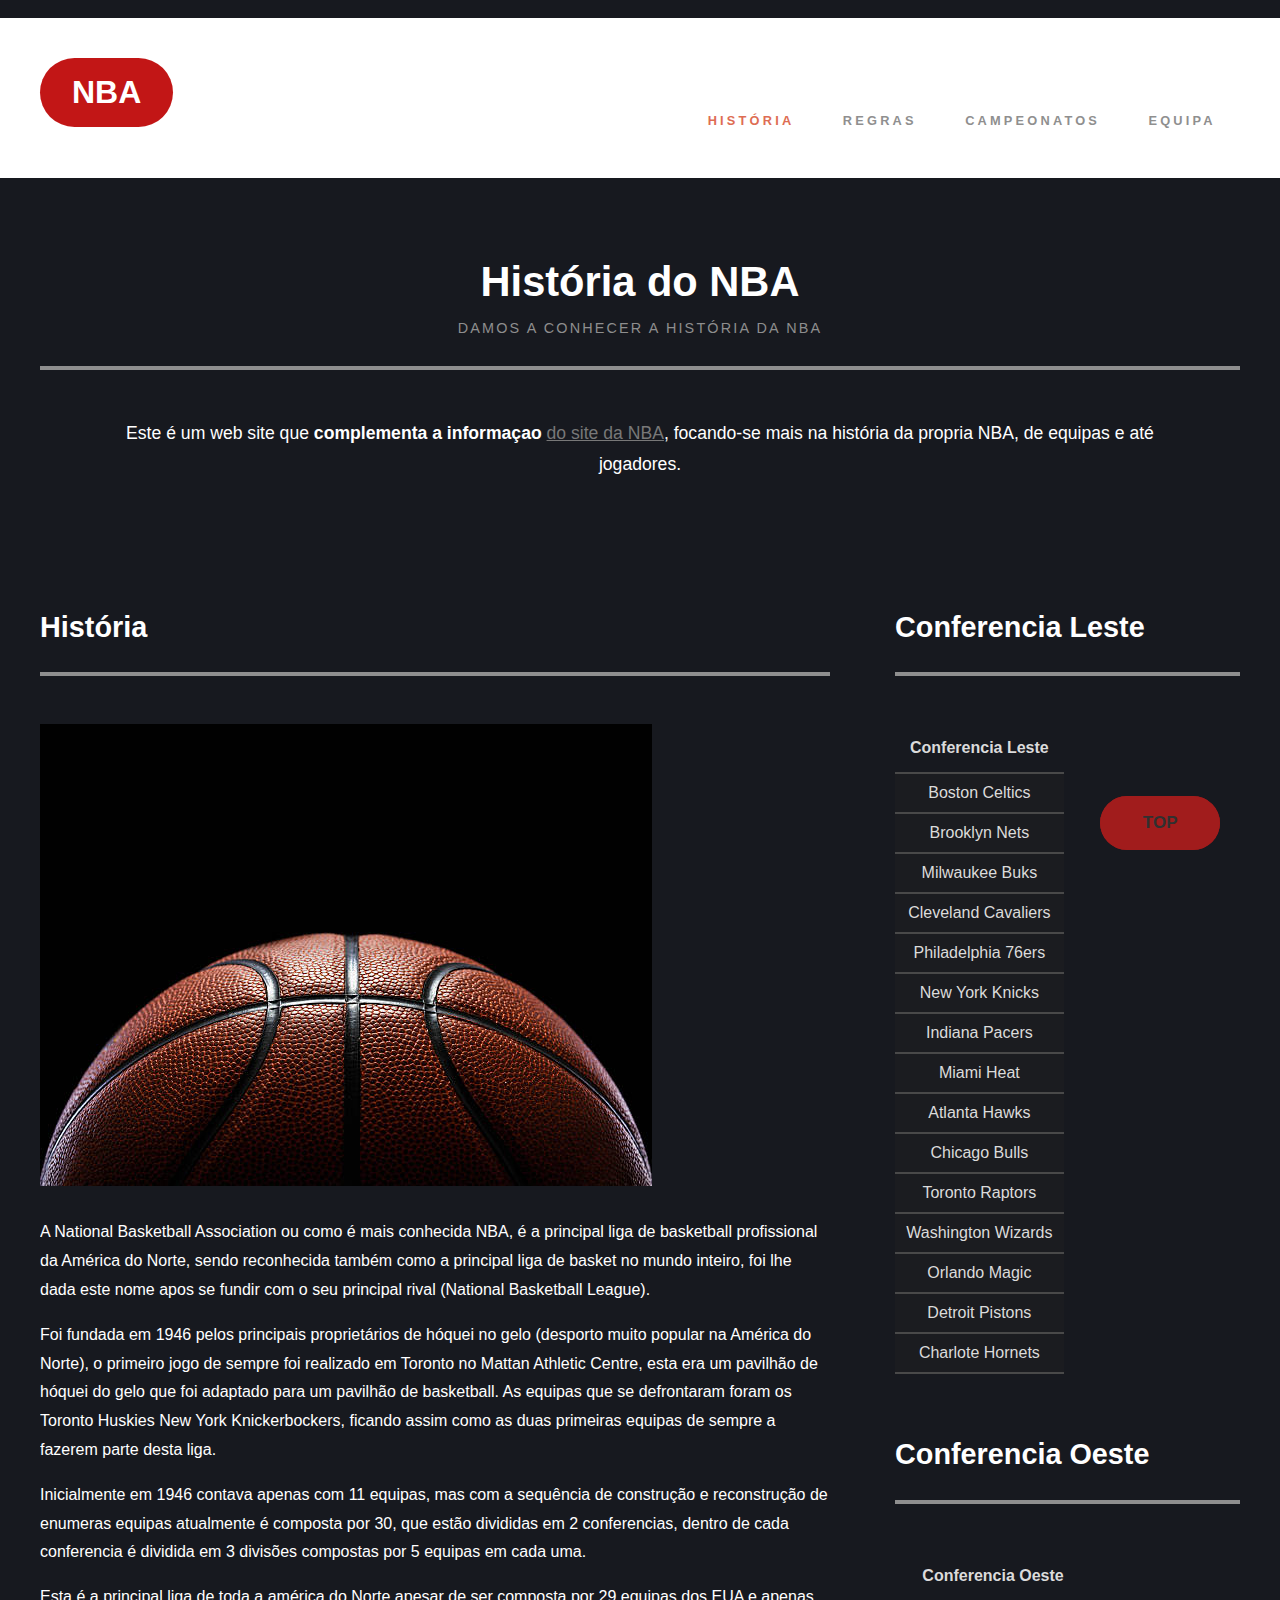
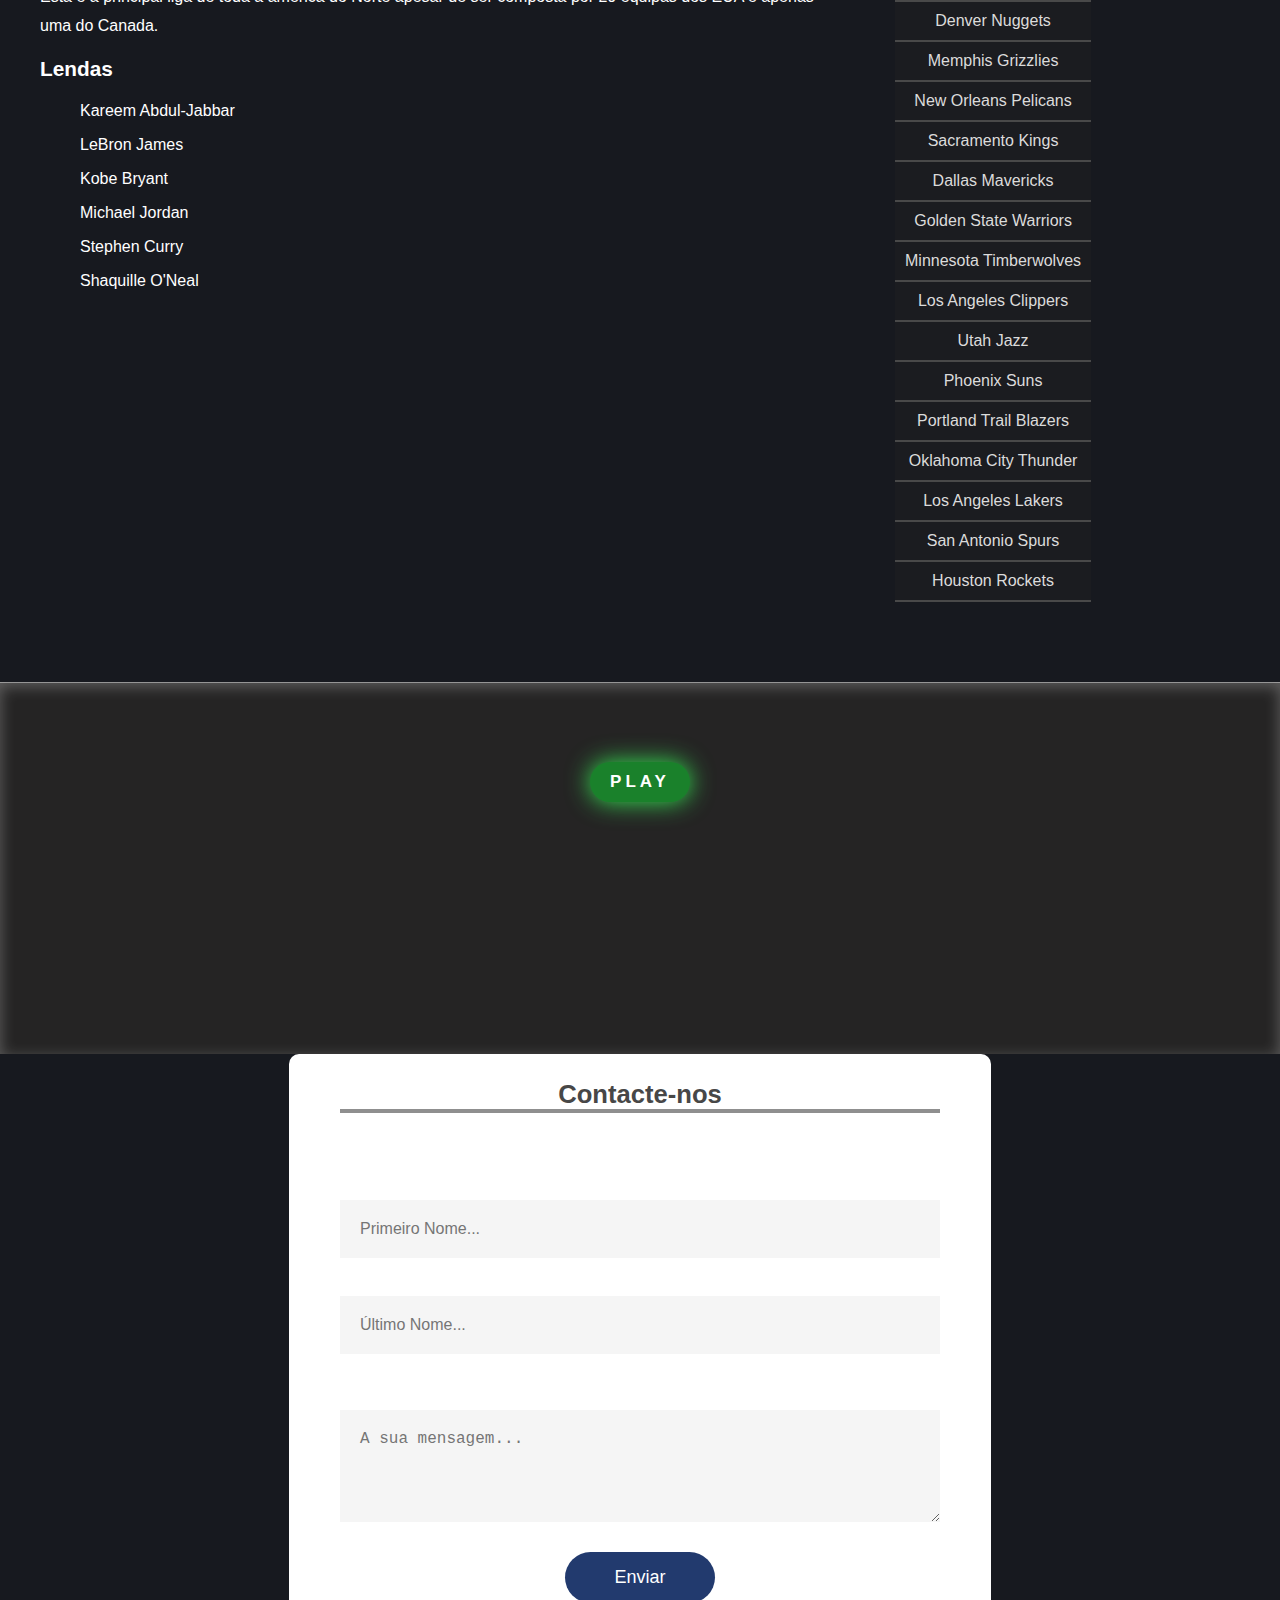
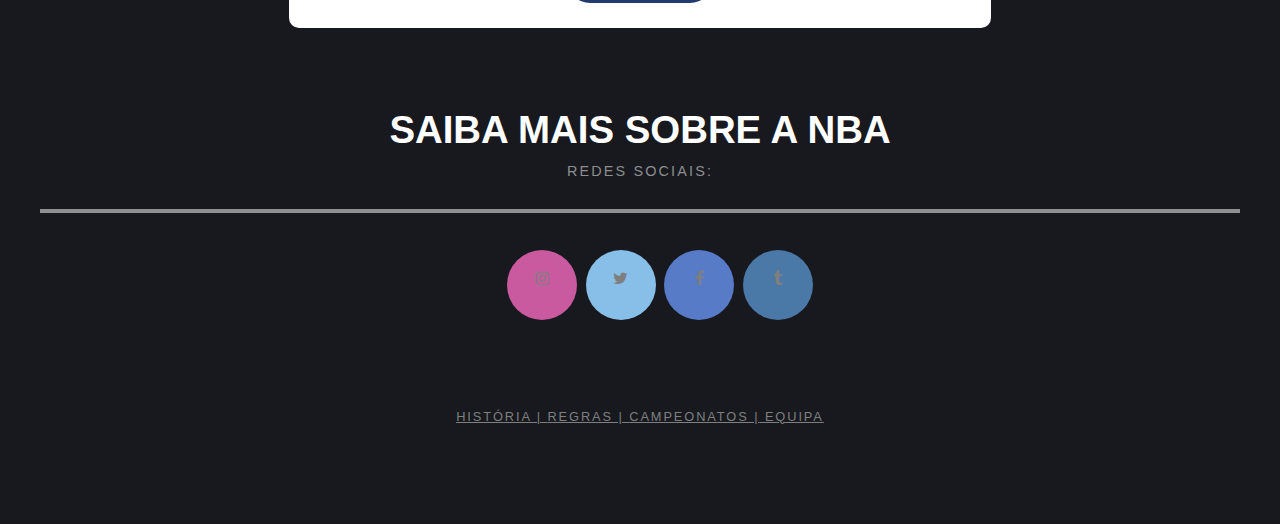
==== index.html @ c9fbb8a9 "ul" ====
<!DOCTYPE html>
<html lang="pt">
<head xmlns="http://www.w3.org/1999/xhtml">
<meta name="viewport" content="width=device-width, initial-scale=1.0">
<title>NBA-Homepage</title>
<link rel="icon" type="image/x-icon" href="Logo.jpg">
<meta charset="UTF-8">
<link rel="stylesheet" href="style.css" type="text/css">
<script src="script.js"></script>
<link rel="stylesheet" href="https://cdnjs.cloudflare.com/ajax/libs/font-awesome/4.7.0/css/font-awesome.min.css">
</head>
<body>
	<span onscroll="Scroll()" id="Hide">Texto escondido</span>
	<button onclick="GoTop()" id="Top" title="Go to top">Top</button>
	<div id="header-wrapper">
		<div id="header" class="container">
			<div id="logo">
				<h1><a href="index.html">NBA</a></h1>
			</div>
			<div id="menu">
				<ul>
					<li class="current_page_item"><a href="index.html" accesskey="1" title="História">História</a></li>
					<li><a href="regras.html" accesskey="2" title="Regras">Regras</a></li>
					<li><a href="campeonatos.html" accesskey="3" title="Campeonatos">Campeonatos</a></li>
					<li><a href="equipa.html" accesskey="4" title="Equipa">Equipa</a></li>
				</ul>
			</div>
		</div>
	</div>
	<div id="welcome" class="wrapper-style1">
		<div class="title">
			<h2>História do NBA</h2>
			<span class="byline">Damos a conhecer a história da NBA</span>
		</div>
		<p>Este é um web site que <strong>complementa a informaçao </strong><a
				href="https://www.nba.com/watch/league-pass-stream?gclid=CjwKCAiAwomeBhBWEiwAM43YIEa91RYCNjH5hocZWSHeu-i8z5fQjyL33DLW22k-MirKxX-UMQ2I2xoCC_4QAvD_BwE&cid=nba:ilp:paid:sem:sa360:na:eg:acq:sub:dtc-acq:INT:G_RoEMEA_Secondary_General_English_HI:NBA_Subscription_Broad:NBA+price:43700073540192483:&ef_id=CjwKCAiAwomeBhBWEiwAM43YIEa91RYCNjH5hocZWSHeu-i8z5fQjyL33DLW22k-MirKxX-UMQ2I2xoCC_4QAvD_BwE:G:s&s_kwcid=AL!5120!3!644489703319!b!!g!!nba%20price!18516308562!143701954962&gclsrc=aw.ds"
				rel="nofollow">do site da NBA</a>, focando-se mais na história da propria NBA, de equipas e até
			jogadores.
		</p>
	</div>
	<div id="page" class="container">
		<div id="content">
			<div class="title">
				<h2>História</h2>
			</div>
			<span class="image image-full"><img src="Image1.jpg" alt="Basketball" /></span>
			<p>A National Basketball Association ou como é mais conhecida NBA, é a principal liga de basketball
				profissional da América do Norte, sendo reconhecida também como a principal liga de basket no mundo
				inteiro, foi lhe dada este nome apos se fundir com o seu principal rival (National Basketball League).
			</p>
			<p>Foi fundada em 1946 pelos principais proprietários de hóquei no gelo (desporto muito popular na América
				do Norte), o primeiro jogo de sempre foi realizado em Toronto no Mattan Athletic Centre, esta era um
				pavilhão de hóquei do gelo que foi adaptado para um pavilhão de basketball. As equipas que se
				defrontaram foram os Toronto Huskies New York Knickerbockers, ficando assim como as duas primeiras
				equipas de sempre a fazerem parte desta liga. </p>
			<p>Inicialmente em 1946 contava apenas com 11 equipas, mas com a sequência de construção e reconstrução de
				enumeras equipas atualmente é composta por 30, que estão divididas em 2 conferencias, dentro de cada
				conferencia é dividida em 3 divisões compostas por 5 equipas em cada uma.
			</p>
			<p>Esta é a principal liga de toda a américa do Norte apesar de ser composta por 29 equipas dos EUA e apenas
				uma do Canada.</p>
			<h3>Lendas</h3>
			<ul>Kareem Abdul-Jabbar</ul>
			<ul>LeBron James</ul>
			<ul>Kobe Bryant</ul>
			<ul>Michael Jordan</ul>
			<ul>Stephen Curry</ul>
			<ul>Shaquille O'Neal</ul>

		</div>
		<div id="sidebar">
			<div id="sbox1">
				<div class="title">
					<h2>Conferencia Leste</h2>
				</div>
				<table>
					<tr>
						<th>Conferencia Leste</th>


					</tr>
					<tr>
						<td>Boston Celtics</td>


					</tr>
					<tr>
						<td>Brooklyn Nets</td>


					</tr>
					<tr>
						<td>Milwaukee Buks</td>


					</tr>
					<tr>
						<td> Cleveland Cavaliers </td>

					</tr>
					<tr>
						<td>Philadelphia 76ers </td>


					</tr>
					<tr>
						<td>New York Knicks</td>

					</tr>
					<tr>
						<td>Indiana Pacers </td>

					</tr>
					<tr>
						<td>Miami Heat </td>

					</tr>
					<tr>
						<td>Atlanta Hawks </td>

					</tr>
					<tr>
						<td>Chicago Bulls </td>

					</tr>
					<tr>
						<td>Toronto Raptors </td>

					</tr>
					<tr>
						<td>Washington Wizards</td>

					</tr>
					<tr>
						<td>Orlando Magic </td>

					</tr>
					<tr>
						<td>Detroit Pistons </td>

					</tr>
					<tr>
						<td> Charlote Hornets</td>

					</tr>

				</table>

			</div>
			<div id="sbox2">
				<div class="title">
					<h2>Conferencia Oeste</h2>
				</div>
				<table>
					<tr>

						<th>Conferencia Oeste</th>

					</tr>
					<tr>

						<td>Denver Nuggets </td>

					</tr>
					<tr>

						<td>Memphis Grizzlies </td>

					</tr>
					<tr>

						<td>New Orleans Pelicans</td>

					</tr>
					<tr>

						<td> Sacramento Kings </td>
					</tr>
					<tr>

						<td>Dallas Mavericks</td>

					</tr>
					<tr>

						<td>Golden State Warriors </td>
					</tr>
					<tr>

						<td>Minnesota Timberwolves</td>
					</tr>
					<tr>

						<td>Los Angeles Clippers</td>
					</tr>
					<tr>

						<td>Utah Jazz</td>
					</tr>
					<tr>

						<td>Phoenix Suns</td>
					</tr>
					<tr>

						<td>Portland Trail Blazers</td>
					</tr>
					<tr>

						<td>Oklahoma City Thunder</td>
					</tr>
					<tr>

						<td>Los Angeles Lakers </td>
					</tr>
					<tr>

						<td>San Antonio Spurs </td>
					</tr>
					<tr>

						<td>Houston Rockets </td>
					</tr>

				</table>
			</div>
		</div>
	</div>
	<div id="featured-wrapper2">
		<div id="featured" class="container">
			<div style="text-align:center">
				<button id="Play" class="glow" onclick="playPause(video1);Text();" value="Play">Play</button>
				<br><br>
				<video id="video1" width="740">
					<source src="video1.mp4" type="video/mp4">
					Your browser does not support HTML video.
				</video>
			</div>
		</div>
	</div>
	<div id="form">
		<form action="mensagens.xml" target="_blank" method="get">
			<h3 class="title">Contacte-nos</h3>
			<input type="text" id="fname" placeholder="Primeiro Nome..." required><br>
			<input type="text" id="lname" placeholder="Último Nome..." required><br><br>
			<textarea name="Mensagem" rows="4" placeholder="A sua mensagem..."></textarea>
			<button type="submit">Enviar</button>
		</form>
	</div>
	<div id="footer" class="container">
		<div>
			<div class="title">
				<h2>Saiba mais sobre a NBA</h2>
				<span class="byline">Redes Sociais:</span>
			</div>
			<ul class="contact">
				<a href="https://www.instagram.com/nba/" class="fa fa-instagram"></a>
				<a href="https://twitter.com/NBA?ref_src=twsrc%5Egoogle%7Ctwcamp%5Eserp%7Ctwgr%5Eauthor"
					class="fa fa-twitter"></a>
				<a href="https://www.facebook.com/nba/" class="fa fa-facebook"></a>
				<a href="https://www.tumblr.com/tagged/nba?sort=top" class="fa fa-tumblr"></a>
			</ul>
		</div>
		<p><a href="index.html">História | </a><a href="regras.html">Regras | </a><a href="campeonatos.html">Campeonatos
				|</a><a href="equipa.html"> Equipa</a></p>
	</div>
</body>

</html>
---- style.css ----
@charset 'UTF-8';

html {
    viewport-fit: auto;
    font-size: calc(15px + 0.1vw);
}

.icon {
    text-decoration: none;
}

body {
    height: 100%;
}

body {
    margin: 0;
    padding: 0;
    background: #17191f;
    font-family: Arial, Helvetica, sans-serif;
    font-size: 12pt;
    color: #666666;
}

h1,
h2,
h3 {
    margin: 0;
    padding: 0;
    font-weight: normal;
    font-weight: 700;
    color: #8f8f8f;
}

h1 {
    font-size: 2em;
}

h2 {
    font-size: 2.6em;
}

h3 {
    font-size: 1.6em;
}

p,
ol,
ul {
    margin-top: 0px;
    color: white;
}

p {
    line-height: 180%;
    color: white;
}

a {
    color: red;
}

a:hover {
    color: #6e1010;
}

img.alignleft {
    float: left;
}

img.alignright {
    float: right;
}

img.aligncenter {
    margin: 0px auto;
}

hr {
    display: none;
}

.title {
    border-bottom: solid 4px #8f8f8f;
    margin: 0 0 3em 0;
    text-align: center;
}



.title h2 {
    margin: 0 0 1em 0;
    font-weight: 700;
}

.title .byline {
    position: relative;
    top: -2em;
    letter-spacing: 0.15em;
    text-transform: uppercase;
    font-weight: 400;
    font-size: 0.90em;
    color: #8E8E8E;
}

ul.style1 {
    margin: 0;
    padding: 0;
    list-style: none;
}

ul.style1 li {
    clear: both;
    padding: 1.50em 0em;
    border-top: 1px solid #5c5c5c;
}

ul.style1 .first {
    padding-top: 0em;
    border-top: none;
}

#li-foreground {
    font-size: large;
    font-family: Arial, sans-serif;
    font-weight: 300;
    color: #686868
}

ul.style2 {
    margin: 0;
    padding: 0;
    list-style: none;
}

ul.style2 li {
    border-top: solid 2px #6b6b6b;
    padding: 0.30em 0;
}

ul.style2 li:first-child {
    border-top: 0;
    padding-top: 0;
}

ul.contact {
    overflow: hidden;
    margin: 0em 0 5em 0;
    padding-top: 1em;
    text-align: center;
}

ul.contact li {
    display: inline-block;
    margin-right: 0.5em;
    font-size: 1.2em;
}

ul.contact li span {
    display: none;
    margin: 0;
    padding: 0;
}

ul.contact li a {
    color: rgb(41, 40, 40);
}

ul.contact li a:before {
    display: inline-block;
    background: #3f3f3f;
    width: 56px;
    height: 56px;
    line-height: 56px;
    text-align: center;
    color: #252424;
    border-radius: 50%;
}

#wrapper {
    background: rgb(83, 83, 83);
}

#featured-wrapper {
    overflow: hidden;
    padding: 5em 0em;
    background: url(Image2.jpg) repeat;
    box-shadow: inset 0px 1px 0px 0px rgba(0, 0, 0, 0.05), inset 0px 4px 15px 0px rgba(0, 0, 0, 0.1);
}

#featured-wrapper2 {
    overflow: hidden;
    padding: 5em 0em;
    background-color: #252424;
    box-shadow: inset 0px 1px 0px 0px rgba(255, 255, 255, 0.404), inset 0px 4px 15px 0px rgba(255, 255, 255, 0.288);
}

#featured {
    text-shadow: 0px 1px 0px #FFF;
}

#featured .title {
    margin-bottom: 2em;
    text-align: left;
}

#featured .title h2 {
    font-size: 1.8em;
    font-weight: 700;
}

.wrapper-style1 {
    overflow: hidden;
    width: 1200px;
    margin: 0px auto;
    padding: 5em 0em 3em 0em;
}

.container {
    width: 1200px;
    margin: 0px auto;
}

.clearfix {
    clear: both;
}

.image img {
    display: block;
    max-width: 100%;
}

.image-full {
    display: block;
    max-width: 100%;
    margin: 0 0 2em 0;
}

.image-left {
    float: left;
    margin: 0 2em 2em 0;
}

#header-wrapper {
    overflow: hidden;
    background: #FFF;
}

#header {
    position: relative;
    height: 10em;
}

#logo {
    position: absolute;
    top: 3em;
    left: 0;
    width: 100%;
    margin-top: -0.5em;
}

#logo h1 {
    display: inline-block;
    background: #c21616;
    padding: 0.50em 1em;
    border-radius: 150px;
    font-size: 2em;
    text-transform: uppercase;
    font-weight: 800;
    color: #FFF;
}

#logo h1:hover {
    background: #940c0c;
    padding: 0.50em 1em;
    border-radius: 150px;
    font-size: 2em;
    text-transform: uppercase;
    font-weight: 900;
    color: #FFF;
}

#logo h1:active {
    background: #22354e;
    padding: 0.50em 1em;
    border-radius: 200px;
    font-size: 2em;
    text-transform: uppercase;
    font-weight: 900;
    color: #FFF;
}

#logo a {
    text-decoration: none;
    color: #FFF;
}

#menu {
    position: absolute;
    right: 0;
    top: 5em;
}

.homepage #menu {
    position: absolute;
    display: block;
    top: 0;
    left: 0;
    width: 100%;
    text-align: center;
}

#menu>ul>li>ul {
    display: none;
}

#menu ul {
    display: inline-block;
}

#menu li {
    display: block;
    float: left;
    text-align: center;
}

#menu li a,
#menu li span {
    display: block;
    padding: 0.80em 1.5em;
    letter-spacing: 0.25em;
    text-decoration: none;
    font-size: 0.80em;
    font-weight: 600;
    text-transform: uppercase;
    outline: 0;
    color: #8f8f8f;
}


#menu .current_page_item a {
    color: #DE6D53;
}

#page {
    overflow: hidden;
    padding: 4em 0em 5em 0em;
}

#page a {
    color: #787878;
}

#content {
    float: left;
    width: 790px;
}

#page .title {
    text-align: left;
}

#page .title h2 {
    font-size: 1.8em;
    color: #FFF;
}

#page h3 {
    margin-bottom: 1em;
    font-size: 1.3em;
    color: #FFF;
}

#sidebar {
    float: right;
    width: 345px;
}

#sbox1 {
    margin-bottom: 4em;
}

#footer {
    overflow: hidden;
    padding: 5em 0em;
    text-align: center;
    text-transform: uppercase;
    color: #6F6F6F;
}

#footer .title {
    margin-bottom: 1em;
    text-align: center;
}

#footer .title h2 {
    margin: 0 0 1em 0;
    font-weight: 700;
    color: #FFF;
    font-size: 2.4em;
}

#footer p {
    letter-spacing: 0.15em;
    font-size: 0.80em;
}

#footer a {
    color: #7F7F7F;
}

#footer header .byline {
    position: relative;
    padding: 0em 2em;
    top: -2em;
    letter-spacing: 0.15em;
    text-transform: uppercase;
    font-weight: 400;
    font-size: 0.90em;
    color: #6F6F6F;
}

#welcome .title h2 {
    color: #FFF;
}

#welcome p {
    padding: 0em 4em;
    text-align: center;
    font-size: 1.1em;
}

#welcome a {
    color: #787878;
}

#portfolio {
    text-align: center;
}

#column1,
#column2,
#column3,
#column4 {
    width: 282px;
}

#column1,
#column2 {
    float: left;
    margin-right: 24px;
}

#column3 {
    float: left;
}

#column4 {
    float: right;
}

#box1,
#box2,
#box3 {
    width: 384px;
}

#box1,
#box2 {
    float: left;
}

#box1 {
    margin-right: 24px;
}

#box3 {
    float: right;
}

table,
tr,
td {
    padding: 10px 10px;
    color: rgb(219, 219, 219);
    border-color: rgb(73, 73, 73);
    border-collapse: collapse;
    padding: 10px;
    text-align: center;
    border-bottom: 2px solid rgb(73, 73, 73);
}

th {
    padding: 15px 15px;
    background-color: #17191f83;
}

td {
    padding: 10px 10px;
    background-color: #1b1c20;
}

li {
    padding: 5px;
}

.fa {
    padding: 20px;
    font-size: 40px;
    width: 30px;
    height: 30px;
    text-align: center;
    text-decoration: none;
    text-decoration-color: white;
    margin: 5px 2px;
    border-radius: 50%;
}

.fa:hover {
    opacity: 0.7;
}

.fa-facebook {
    background: #587bc7;
}

.fa-twitter {
    background: #87bfe9;
}

.fa-instagram {
    background: #ca5a9f;
}

.fa-tumblr {
    background: #4a78a7;
}

.glow {
    padding: 10px 20px;
    border: none;
    font-size: 17px;
    color: #fff;
    border-radius: 25px;
    letter-spacing: 4px;
    font-weight: 700;
    text-transform: uppercase;
    transition: 0.5s;
    transition-property: box-shadow;
}

.glow {
    background: rgb(26, 129, 43);
    box-shadow: 0 0 25px rgb(55, 228, 83);
}

.glow:hover {
    box-shadow: 0 0 5px rgb(55, 228, 83),
        0 0 25px rgb(55, 228, 83),
        0 0 50px rgb(55, 228, 83),
        0 0 100px rgb(55, 228, 83);
}

.glow2 {
    padding: 10px 20px;
    border: none;
    float: left;
    font-size: 17px;
    color: #fff;
    border-radius: 25px;
    letter-spacing: 4px;
    font-weight: 700;
    text-transform: uppercase;
    transition: 0.5s;
    transition-property: box-shadow;
}

.glow2 {
    background: rgb(45, 101, 221);
    box-shadow: 0 0 25px rgb(45, 164, 243);
}

.glow2:hover {
    box-shadow: 0 0 5px rgb(55, 173, 228),
        0 0 25px rgb(102, 154, 231),
        0 0 50px rgb(79, 144, 241),
        0 0 100px rgb(162, 222, 250);
}

.glow3 {
    padding: 10px 20px;
    border: none;
    float: right;
    font-size: 17px;
    color: #fff;
    border-radius: 25px;
    letter-spacing: 4px;
    font-weight: 700;
    text-transform: uppercase;
    transition: 0.5s;
    transition-property: box-shadow;
}

.glow3 {
    background: rgb(45, 171, 221);
    box-shadow: 0 0 25px rgb(45, 164, 243);
}

.glow3:hover {
    box-shadow: 0 0 5px rgb(55, 173, 228),
        0 0 25px rgb(102, 205, 231),
        0 0 50px rgb(79, 190, 241),
        0 0 100px rgb(162, 222, 250);
}

#Hide {
    text-indent: 100%;
    white-space: nowrap;
    overflow: hidden;
    font-size: 0;
}

#Top {
    position: fixed;
    bottom: 50px;
    right: 60px;
    z-index: 99;
    font-size: 17px;
    text-transform: uppercase;
    text-decoration: none;
    padding: 1em 2.5em;
    display: inline-block;
    border-radius: 6em;
    transition: all .2s;
    border: none;
    font-family: Helvetica;
    font-weight: 800;
    font-stretch: expanded;
    color: rgb(48, 48, 48);
    background-color: rgb(161, 28, 28);
}

#Top:hover {
    transform: translateY(-3px);
    box-shadow: 0 10px 20px rgba(0, 0, 0, 0.2);
}

#Top:active {
    transform: translateY(-1px);
    box-shadow: 0 5px 10px rgba(0, 0, 0, 0.2);
}

#Top:active {
    transform: translateY(-1px);
    box-shadow: 0 5px 10px rgba(0, 0, 0, 0.2);
}

#Top::after {
    content: "";
    display: inline-block;
    height: 100%;
    width: 100%;
    border-radius: 100px;
    position: absolute;
    top: 0;
    left: 0;
    z-index: -1;
    transition: all .4s;
}

#Top::after {
    background-color: rgba(161, 28, 28)
}

#Top:hover::after {
    transform: scaleX(1.4) scaleY(1.6);
    opacity: 0;
}

form {
    background: #fff;
    display: flex;
    margin: auto;
    flex-direction: column;
    padding: 2vw 4vw;
    width: 50%;
    max-width: 600px;
    border-radius: 10px;
}

form h3 {
    color: rgb(71, 71, 71);
    font-weight: 800;
    margin-bottom: 20px
}

form input,
form textarea {
    border: 0;
    margin: 10px 0;
    padding: 20px;
    outline: none;
    background: #f5f5f5;
    font-size: 16px;
}

form button {
    padding: 15px;
    background: rgb(34, 58, 110);
    color: #FFF;
    font-size: 18px;
    border: 0;
    outline: none;
    cursor: pointer;
    width: 150px;
    margin: 20px auto 0;
    border-radius: 30px;
}

#form{
    text-align: center;
    display: flex;
  justify-content: center;
}
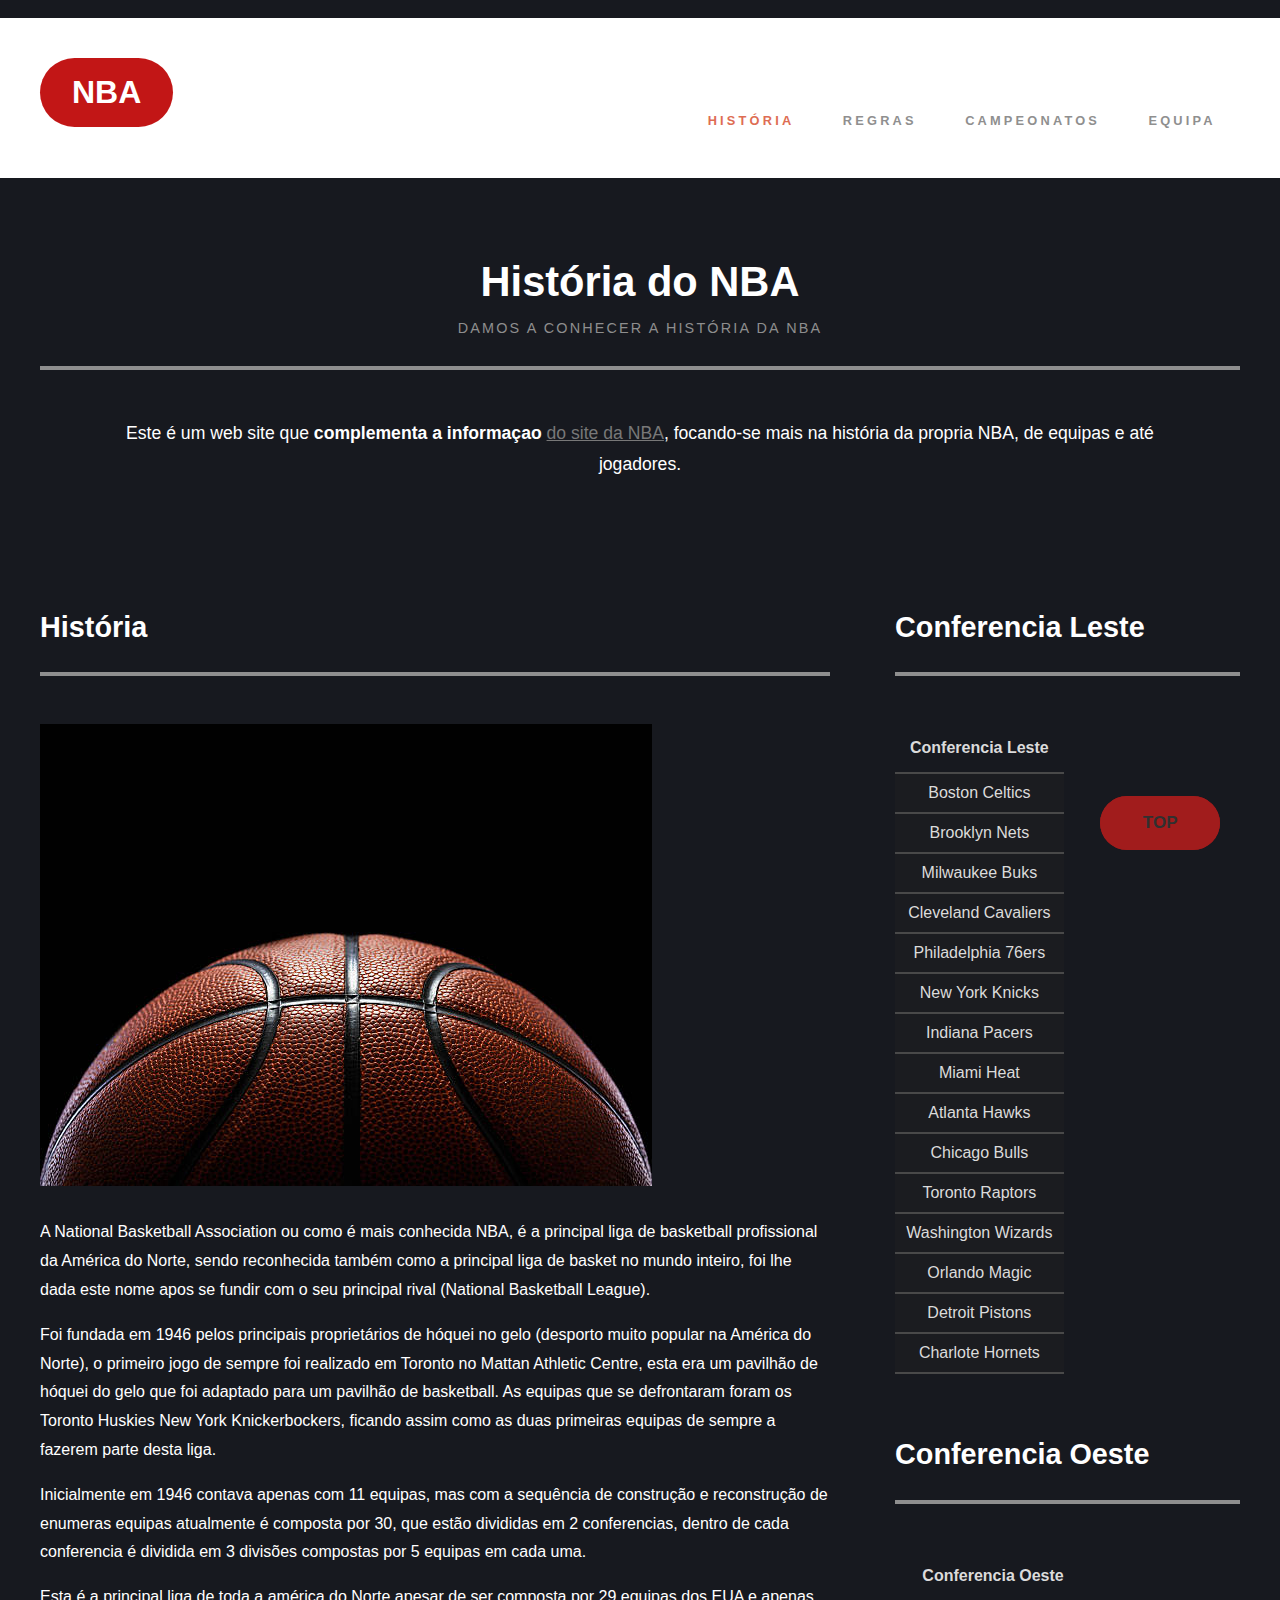
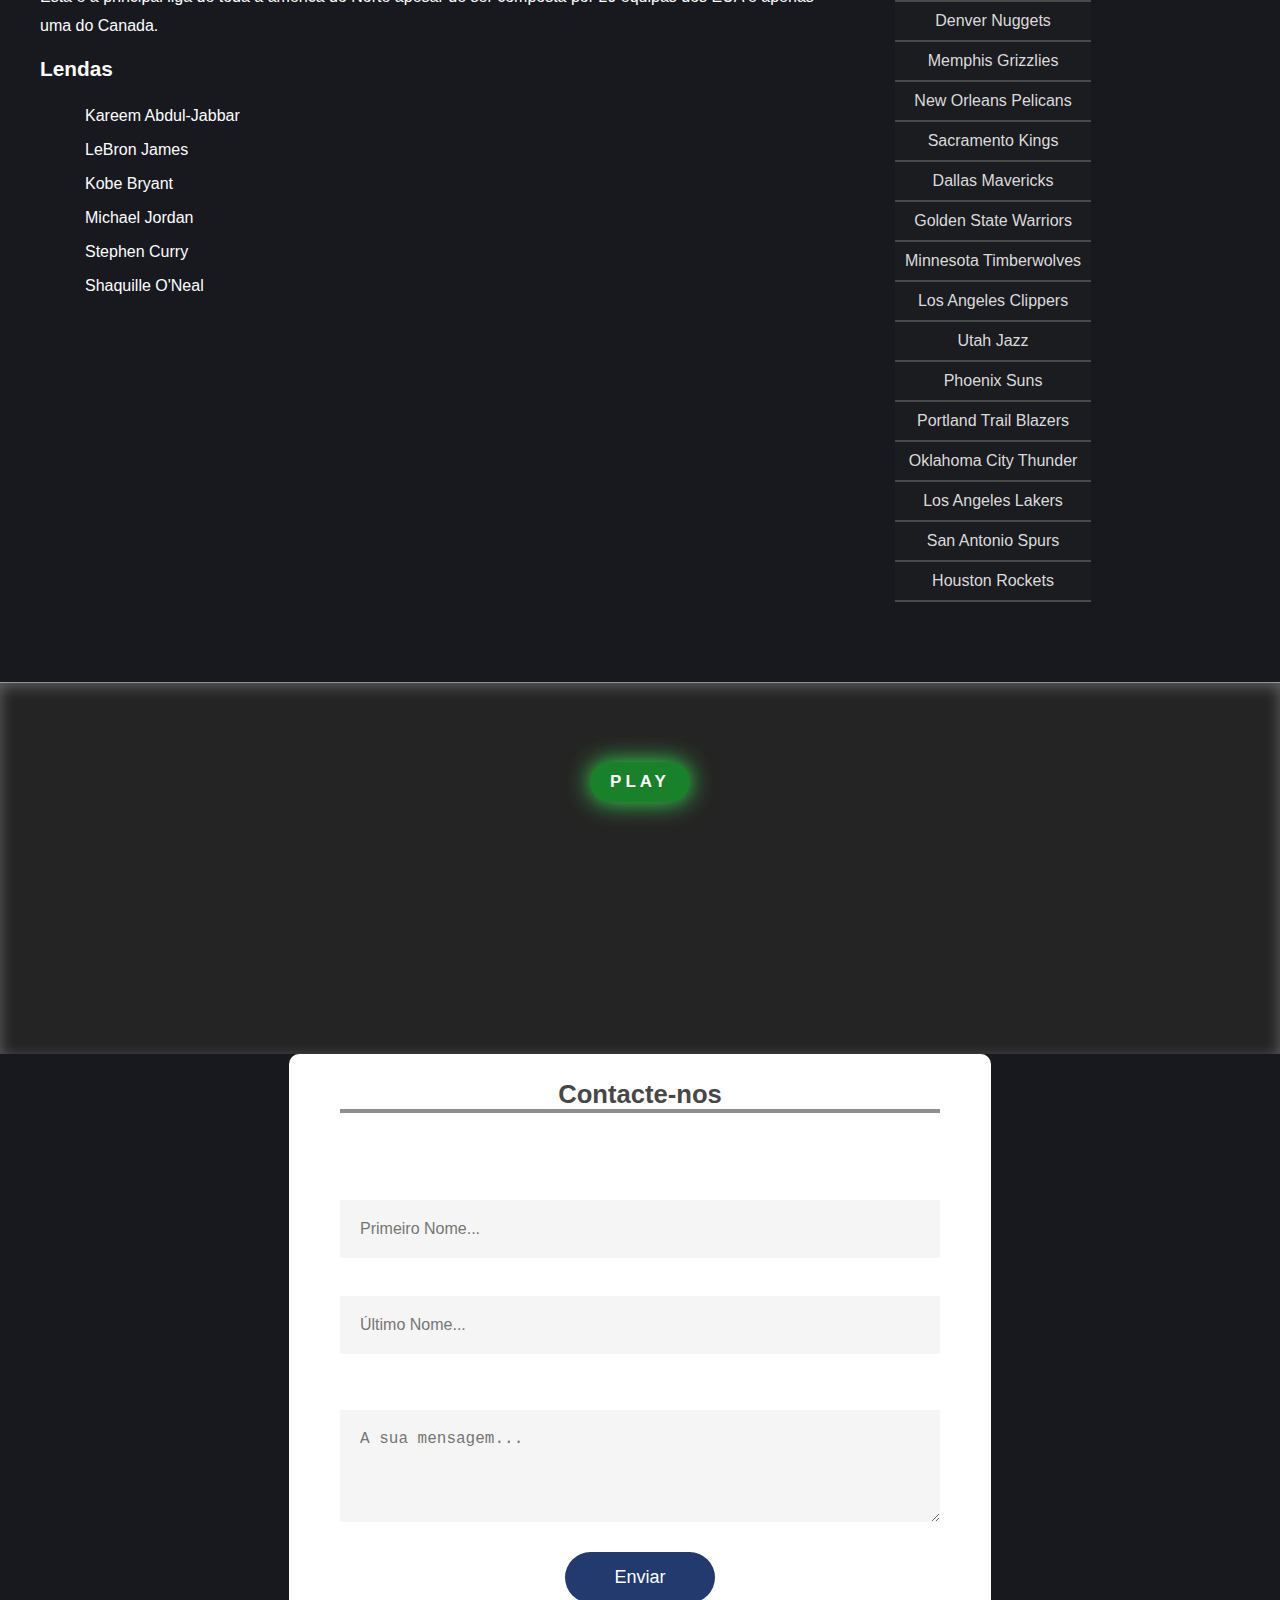
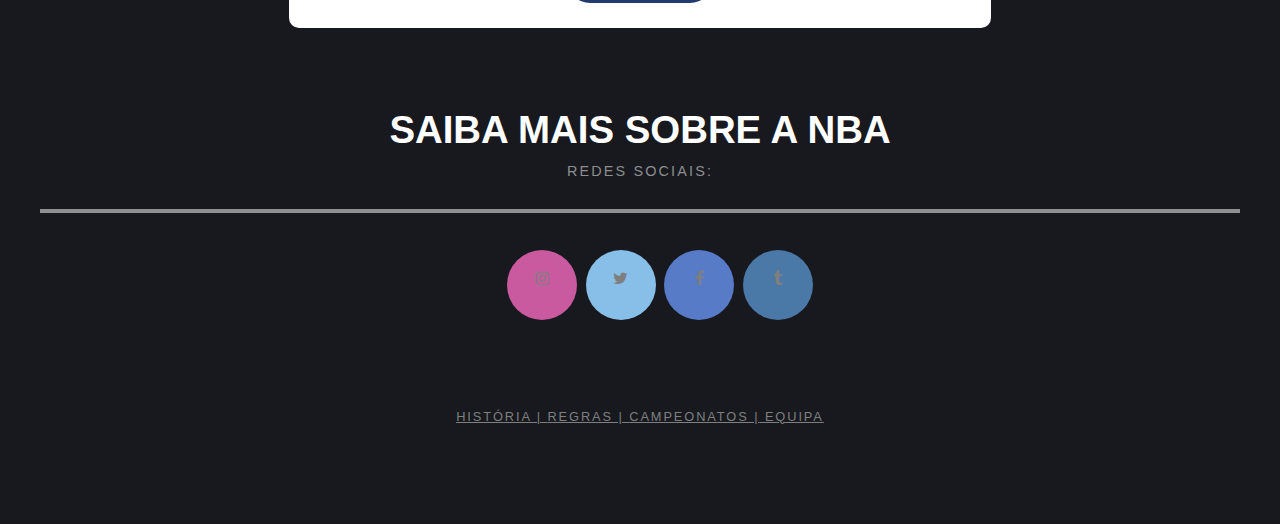
==== commit 85bc7e6b: "li" ====
--- a/index.html
+++ b/index.html
@@ -43,7 +43,7 @@
 			<div class="title">
 				<h2>História</h2>
 			</div>
-			<span class="image image-full"><img src="Image1.jpg" alt="Basketball" /></span>
+			<span class="image image-full"><img src="Image1.jpg" alt="Basketball"></span>
 			<p>A National Basketball Association ou como é mais conhecida NBA, é a principal liga de basketball
 				profissional da América do Norte, sendo reconhecida também como a principal liga de basket no mundo
 				inteiro, foi lhe dada este nome apos se fundir com o seu principal rival (National Basketball League).
@@ -60,13 +60,14 @@
 			<p>Esta é a principal liga de toda a américa do Norte apesar de ser composta por 29 equipas dos EUA e apenas
 				uma do Canada.</p>
 			<h3>Lendas</h3>
+		 <li>
 			<ul>Kareem Abdul-Jabbar</ul>
 			<ul>LeBron James</ul>
 			<ul>Kobe Bryant</ul>
 			<ul>Michael Jordan</ul>
 			<ul>Stephen Curry</ul>
 			<ul>Shaquille O'Neal</ul>
-
+		</li>
 		</div>
 		<div id="sidebar">
 			<div id="sbox1">
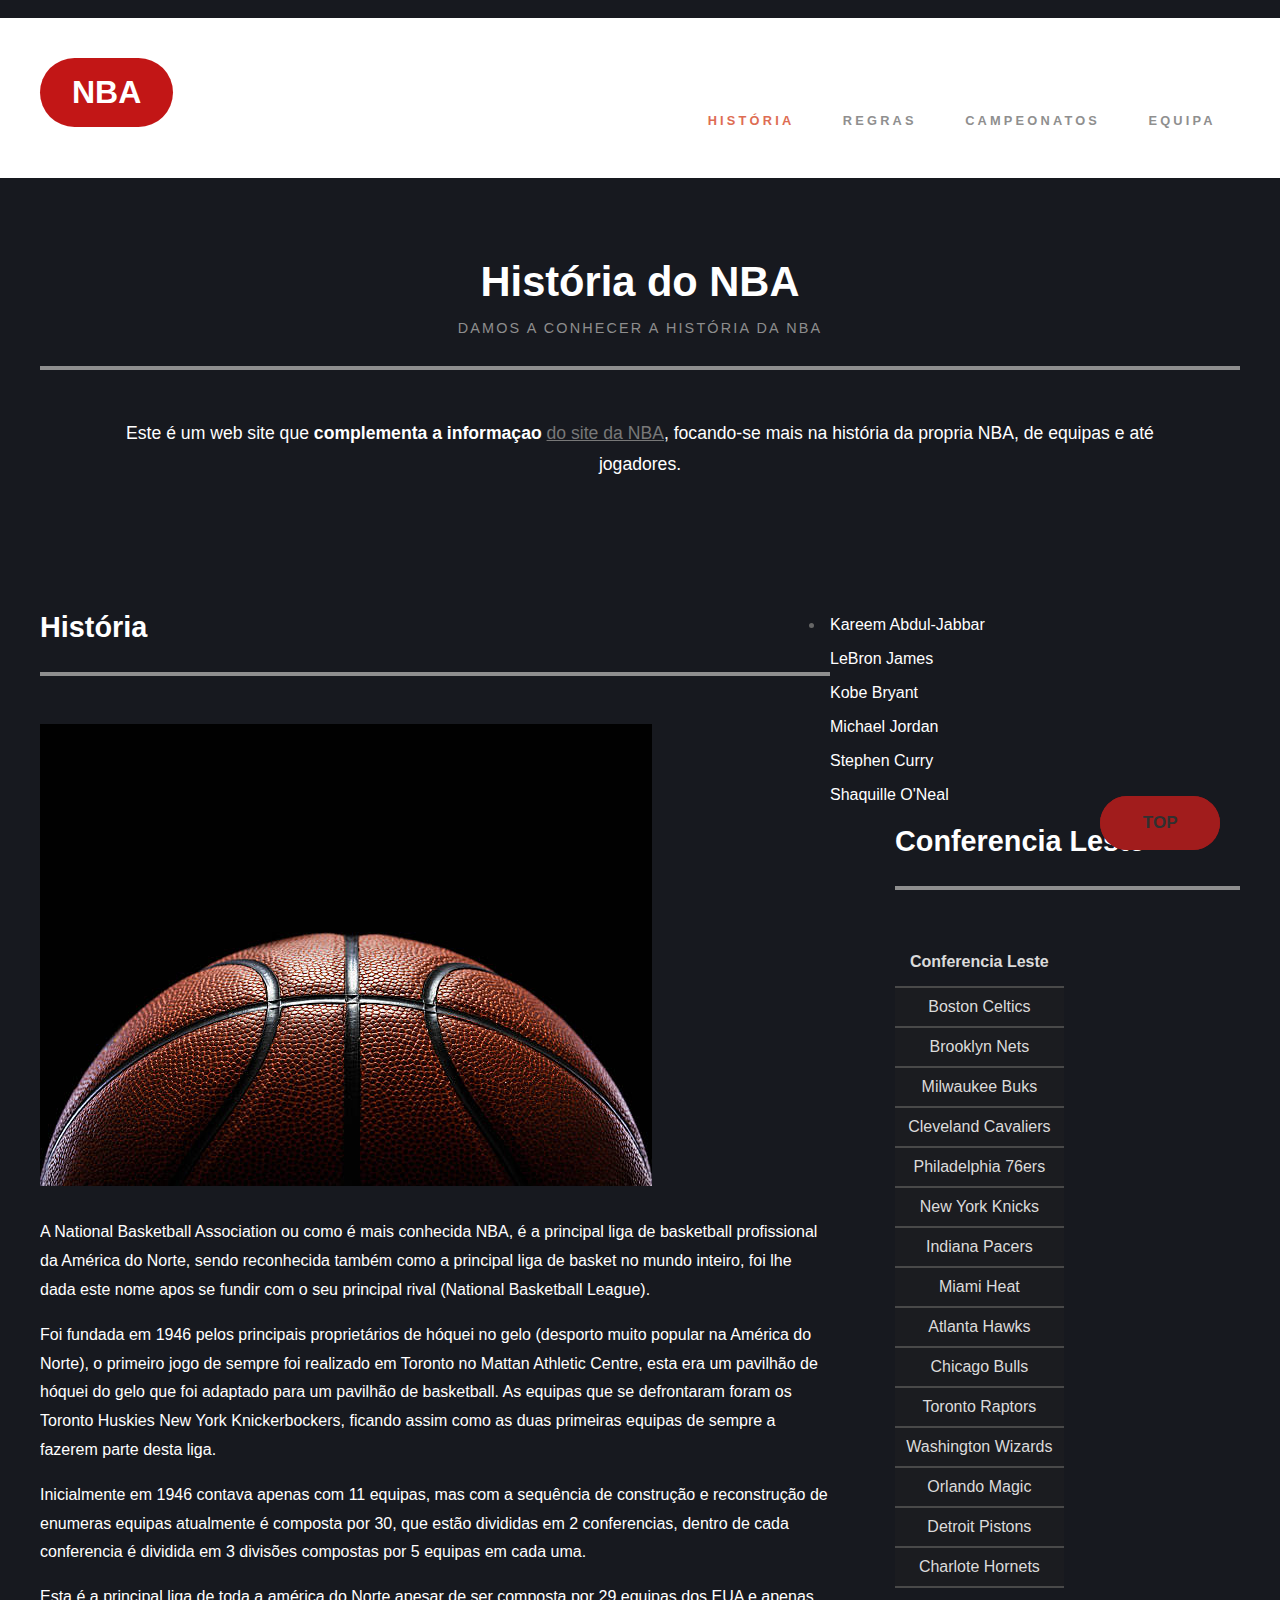
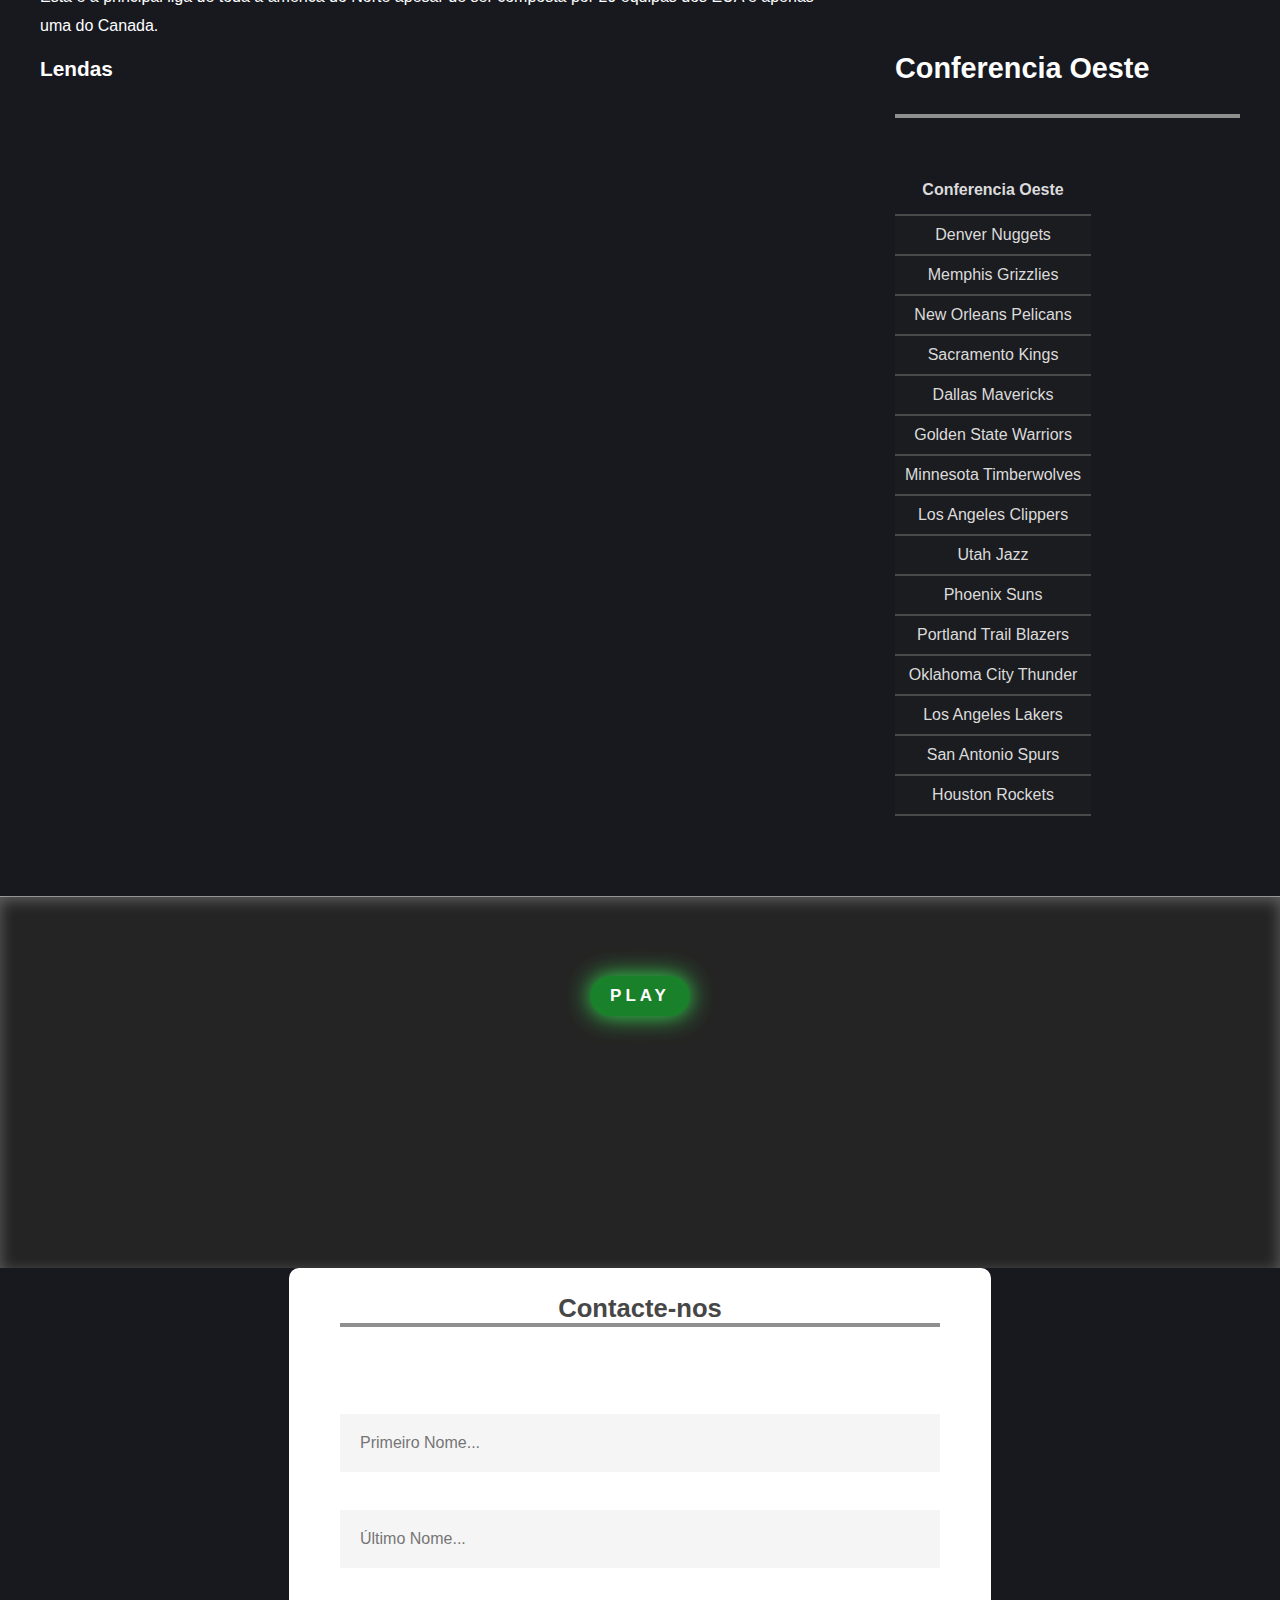
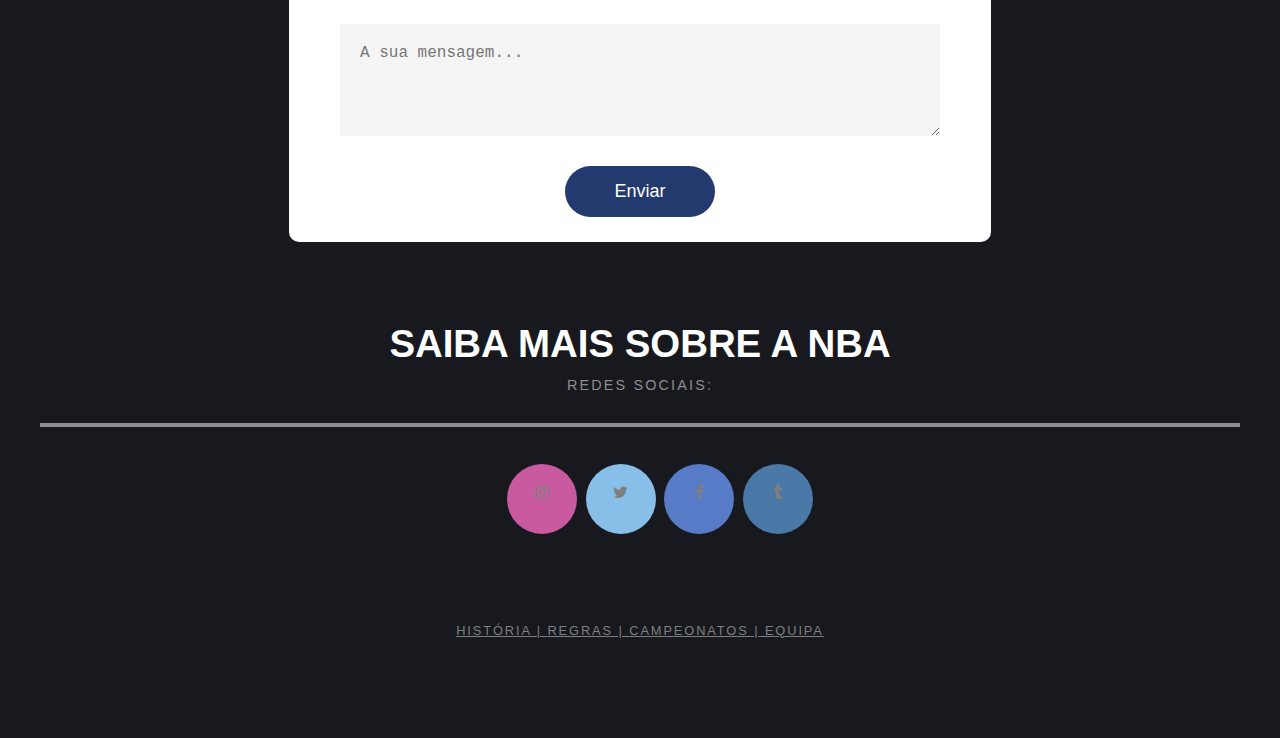
==== commit 4947f0ca: "Formating" ====
--- a/index.html
+++ b/index.html
@@ -1,14 +1,16 @@
 <!DOCTYPE html>
 <html lang="pt">
+
 <head xmlns="http://www.w3.org/1999/xhtml">
-<meta name="viewport" content="width=device-width, initial-scale=1.0">
-<title>NBA-Homepage</title>
-<link rel="icon" type="image/x-icon" href="Logo.jpg">
-<meta charset="UTF-8">
-<link rel="stylesheet" href="style.css" type="text/css">
-<script src="script.js"></script>
-<link rel="stylesheet" href="https://cdnjs.cloudflare.com/ajax/libs/font-awesome/4.7.0/css/font-awesome.min.css">
+	<meta name="viewport" content="width=device-width, initial-scale=1.0">
+	<title>NBA-Homepage</title>
+	<link rel="icon" type="image/x-icon" href="Logo.jpg">
+	<meta charset="UTF-8">
+	<link rel="stylesheet" href="style.css" type="text/css">
+	<script src="script.js"></script>
+	<link rel="stylesheet" href="https://cdnjs.cloudflare.com/ajax/libs/font-awesome/4.7.0/css/font-awesome.min.css">
 </head>
+
 <body>
 	<span onscroll="Scroll()" id="Hide">Texto escondido</span>
 	<button onclick="GoTop()" id="Top" title="Go to top">Top</button>
@@ -60,7 +62,9 @@
 			<p>Esta é a principal liga de toda a américa do Norte apesar de ser composta por 29 equipas dos EUA e apenas
 				uma do Canada.</p>
 			<h3>Lendas</h3>
-		 <li>
+
+		</div>
+		<li>
 			<ul>Kareem Abdul-Jabbar</ul>
 			<ul>LeBron James</ul>
 			<ul>Kobe Bryant</ul>
@@ -68,7 +72,6 @@
 			<ul>Stephen Curry</ul>
 			<ul>Shaquille O'Neal</ul>
 		</li>
-		</div>
 		<div id="sidebar">
 			<div id="sbox1">
 				<div class="title">
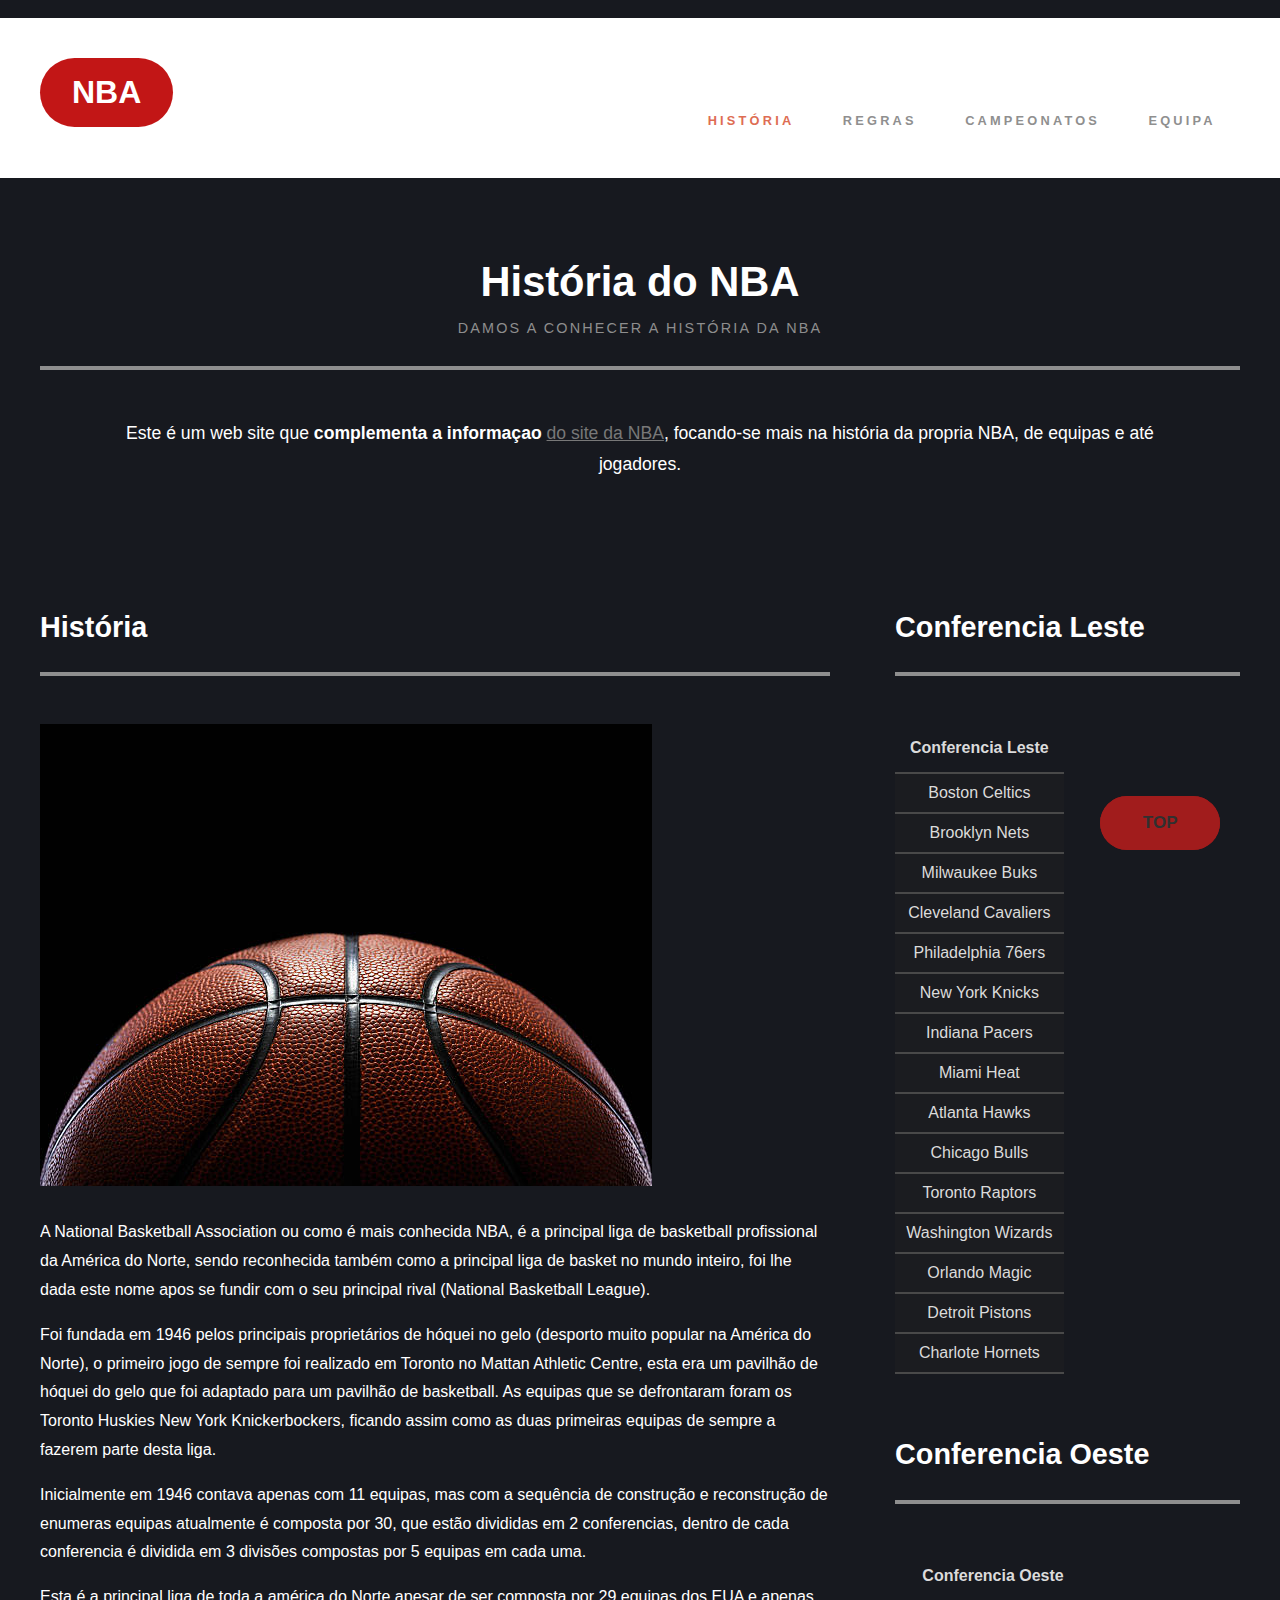
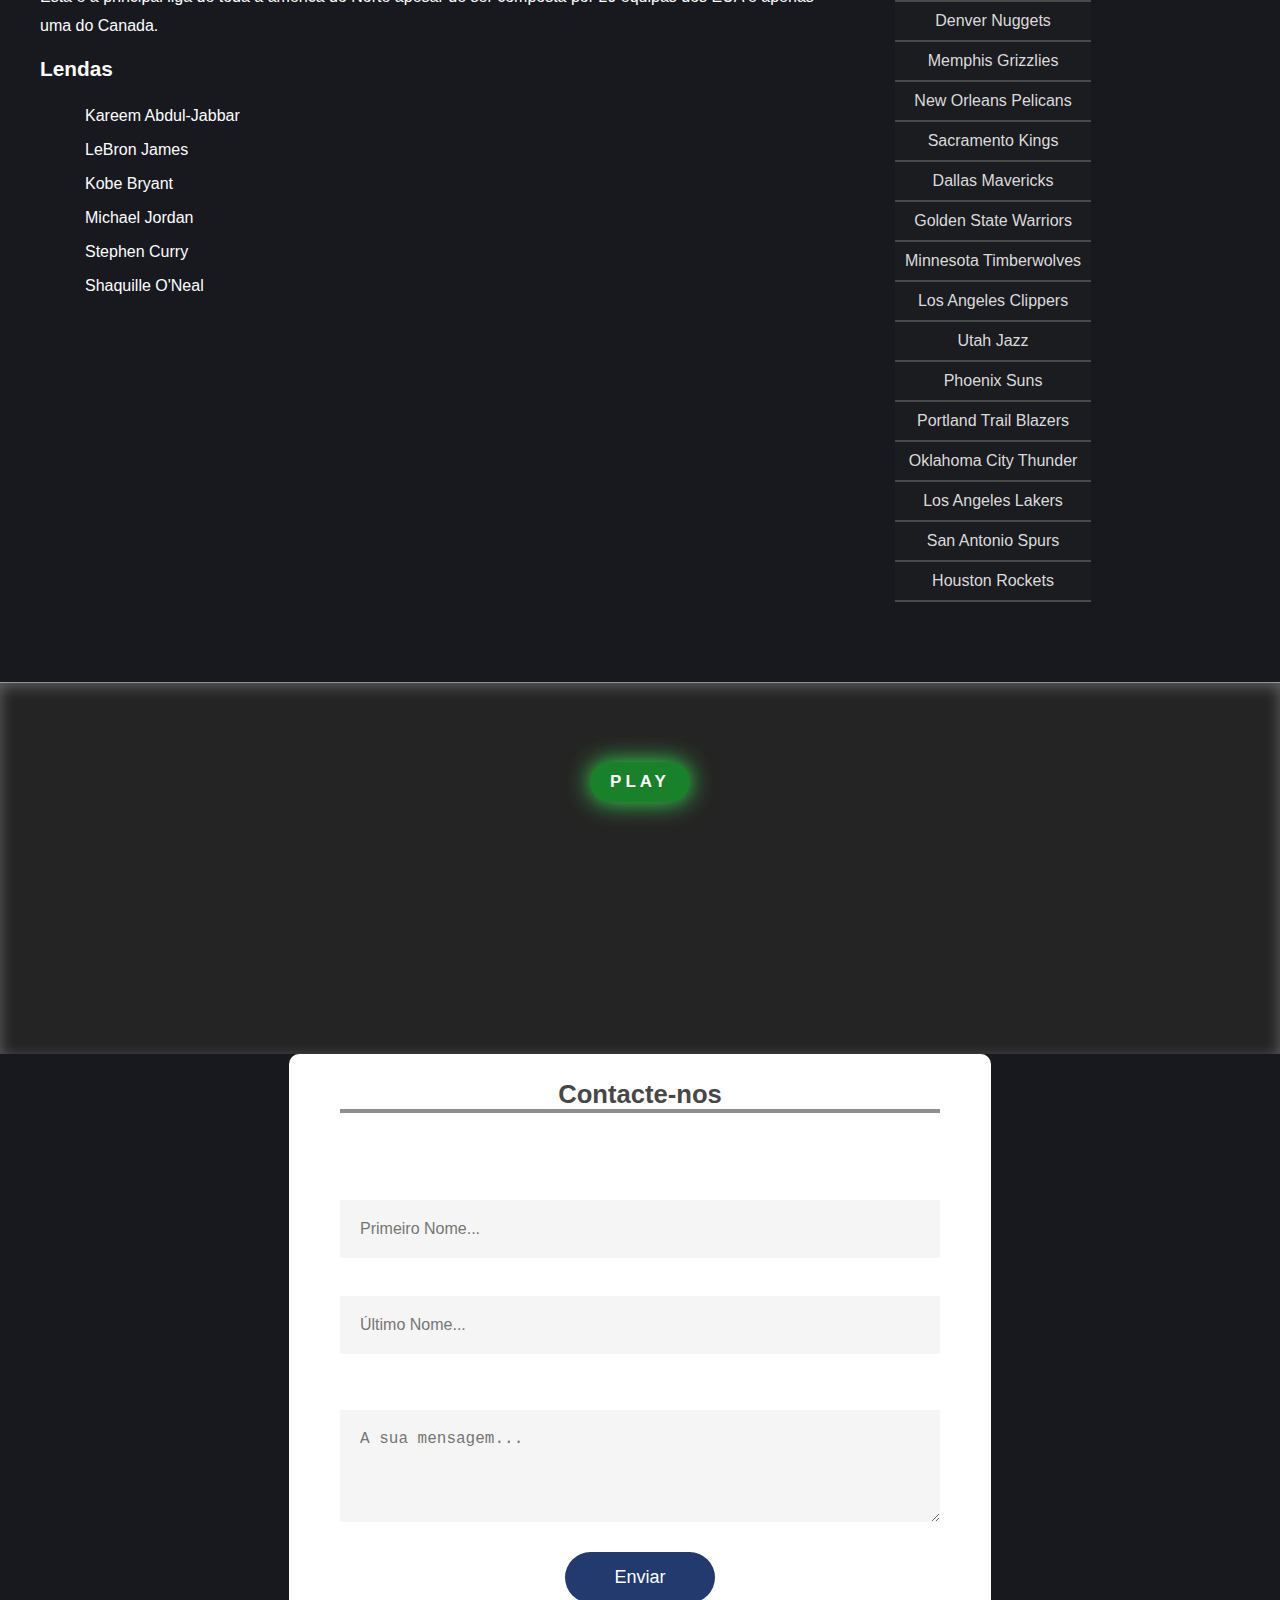
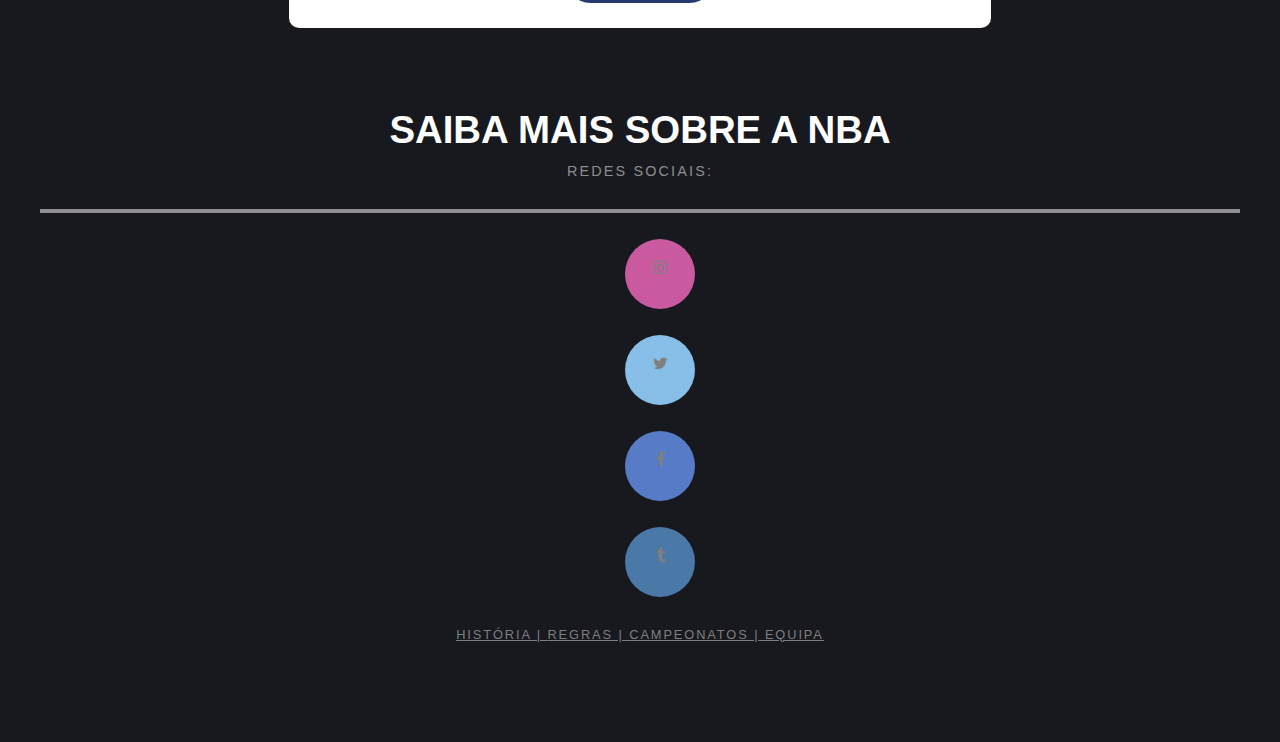
==== commit ea97373d: "li ul" ====
--- a/index.html
+++ b/index.html
@@ -62,16 +62,15 @@
 			<p>Esta é a principal liga de toda a américa do Norte apesar de ser composta por 29 equipas dos EUA e apenas
 				uma do Canada.</p>
 			<h3>Lendas</h3>
-
-		</div>
-		<li>
-			<ul>Kareem Abdul-Jabbar</ul>
-			<ul>LeBron James</ul>
-			<ul>Kobe Bryant</ul>
-			<ul>Michael Jordan</ul>
-			<ul>Stephen Curry</ul>
-			<ul>Shaquille O'Neal</ul>
-		</li>
+			<li>
+				<ul>Kareem Abdul-Jabbar</ul>
+				<ul>LeBron James</ul>
+				<ul>Kobe Bryant</ul>
+				<ul>Michael Jordan</ul>
+				<ul>Stephen Curry</ul>
+				<ul>Shaquille O'Neal</ul>
+			</li>
+		</div>
 		<div id="sidebar">
 			<div id="sbox1">
 				<div class="title">
@@ -257,13 +256,13 @@
 				<h2>Saiba mais sobre a NBA</h2>
 				<span class="byline">Redes Sociais:</span>
 			</div>
-			<ul class="contact">
-				<a href="https://www.instagram.com/nba/" class="fa fa-instagram"></a>
-				<a href="https://twitter.com/NBA?ref_src=twsrc%5Egoogle%7Ctwcamp%5Eserp%7Ctwgr%5Eauthor"
-					class="fa fa-twitter"></a>
-				<a href="https://www.facebook.com/nba/" class="fa fa-facebook"></a>
-				<a href="https://www.tumblr.com/tagged/nba?sort=top" class="fa fa-tumblr"></a>
-			</ul>
+			<li class="contact">
+				<ul><a href="https://www.instagram.com/nba/" class="fa fa-instagram"></a></ul>
+				<ul><a href="https://twitter.com/NBA?ref_src=twsrc%5Egoogle%7Ctwcamp%5Eserp%7Ctwgr%5Eauthor"
+					class="fa fa-twitter"></a></ul>
+				<ul><a href="https://www.facebook.com/nba/" class="fa fa-facebook"></a></ul>
+				<ul><a href="https://www.tumblr.com/tagged/nba?sort=top" class="fa fa-tumblr"></a></ul>
+			</li>
 		</div>
 		<p><a href="index.html">História | </a><a href="regras.html">Regras | </a><a href="campeonatos.html">Campeonatos
 				|</a><a href="equipa.html"> Equipa</a></p>
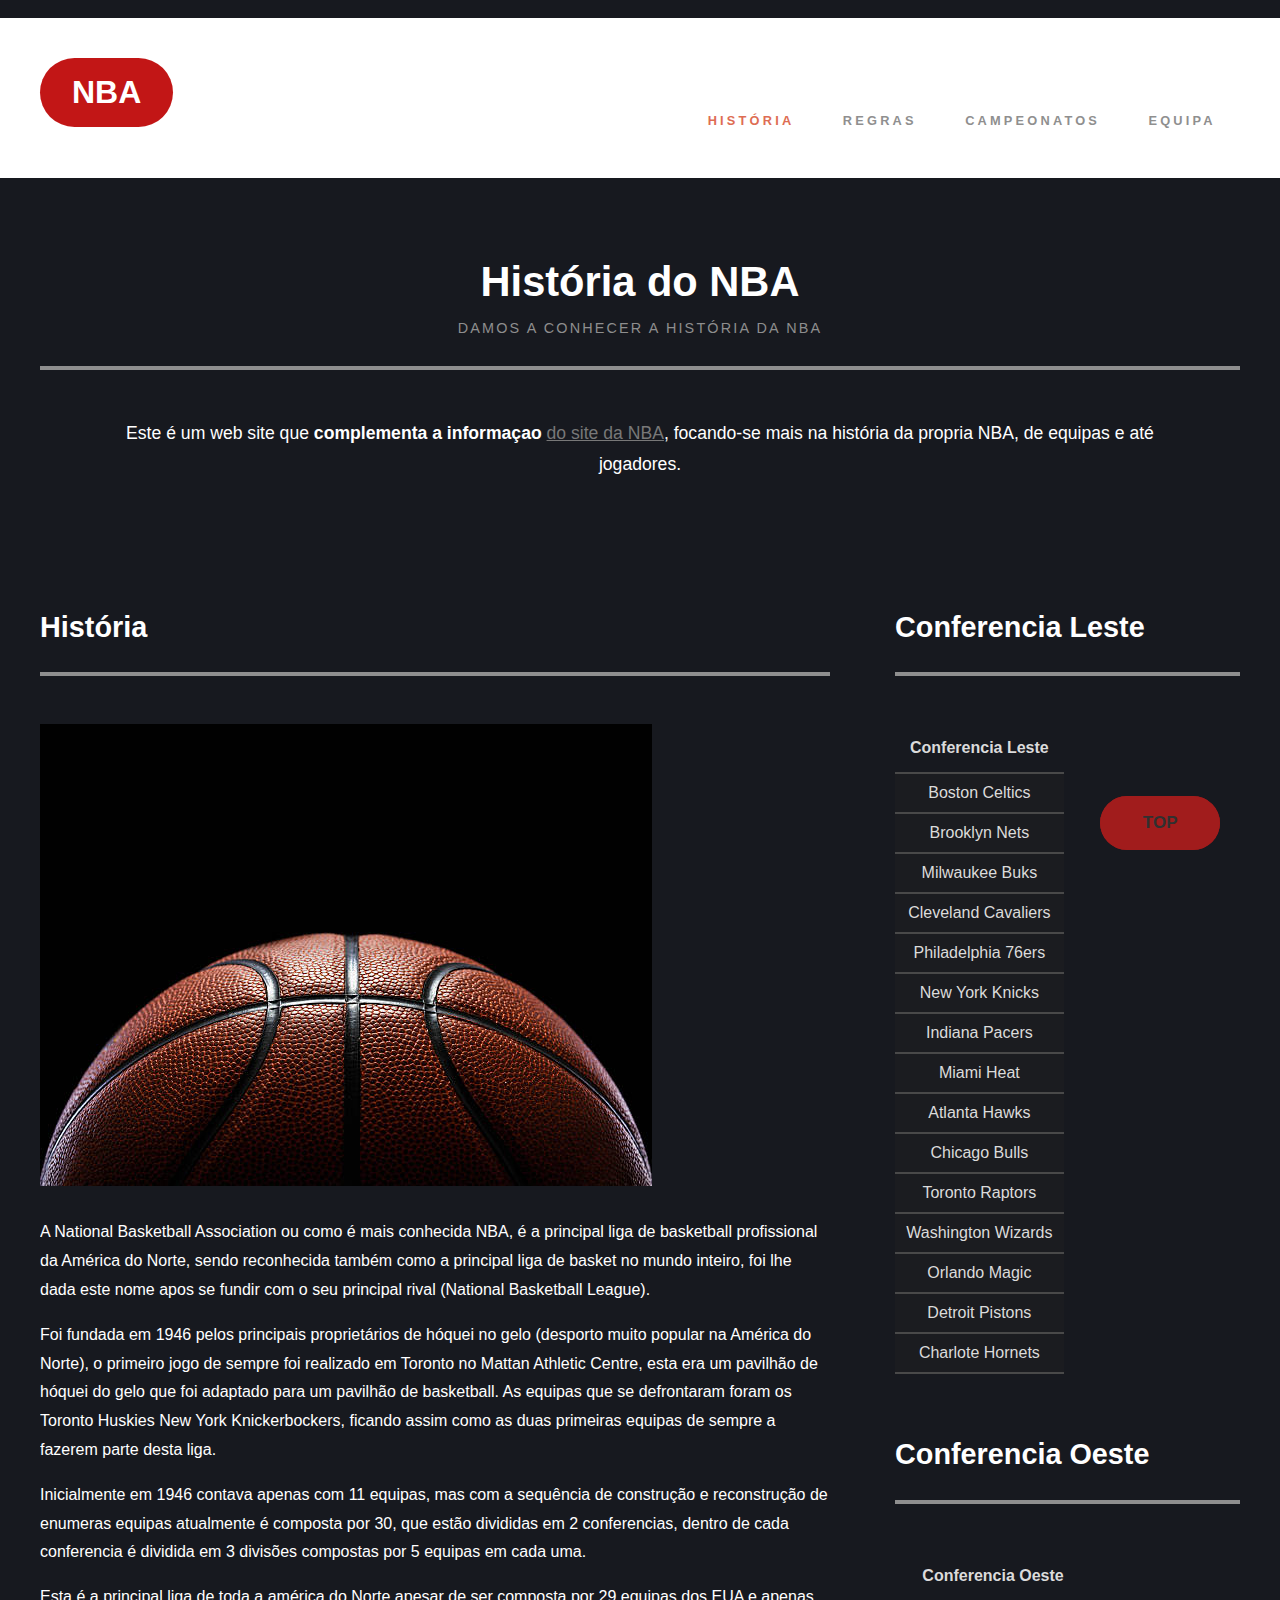
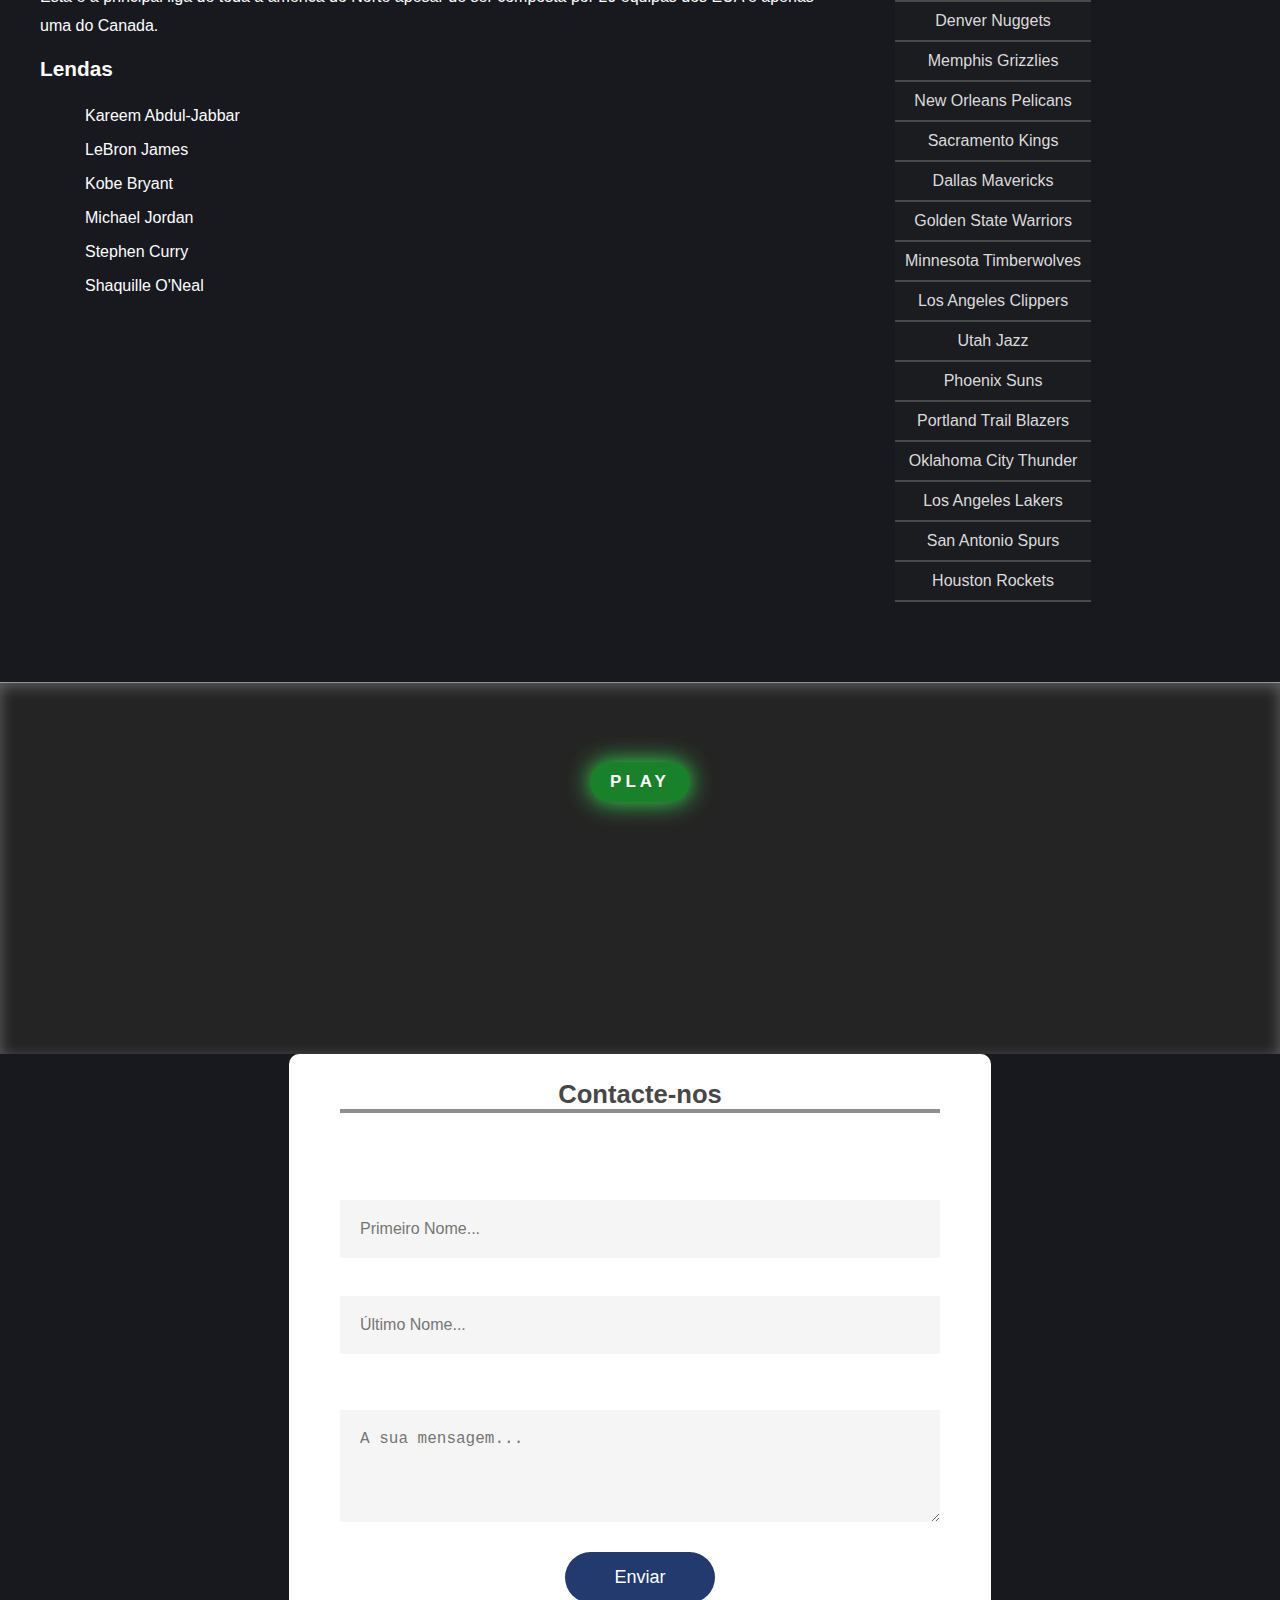
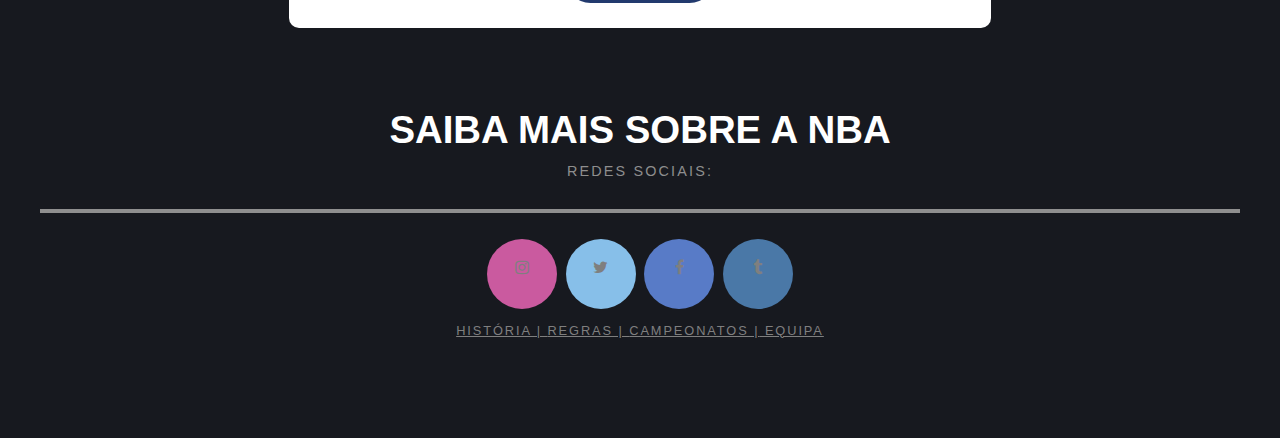
==== commit c343d761: "ul" ====
--- a/index.html
+++ b/index.html
@@ -257,11 +257,11 @@
 				<span class="byline">Redes Sociais:</span>
 			</div>
 			<li class="contact">
-				<ul><a href="https://www.instagram.com/nba/" class="fa fa-instagram"></a></ul>
-				<ul><a href="https://twitter.com/NBA?ref_src=twsrc%5Egoogle%7Ctwcamp%5Eserp%7Ctwgr%5Eauthor"
-					class="fa fa-twitter"></a></ul>
-				<ul><a href="https://www.facebook.com/nba/" class="fa fa-facebook"></a></ul>
-				<ul><a href="https://www.tumblr.com/tagged/nba?sort=top" class="fa fa-tumblr"></a></ul>
+				<a href="https://www.instagram.com/nba/" class="fa fa-instagram"></a>
+				<a href="https://twitter.com/NBA?ref_src=twsrc%5Egoogle%7Ctwcamp%5Eserp%7Ctwgr%5Eauthor"
+					class="fa fa-twitter"></a>
+				<a href="https://www.facebook.com/nba/" class="fa fa-facebook"></a>
+				<a href="https://www.tumblr.com/tagged/nba?sort=top" class="fa fa-tumblr"></a>
 			</li>
 		</div>
 		<p><a href="index.html">História | </a><a href="regras.html">Regras | </a><a href="campeonatos.html">Campeonatos
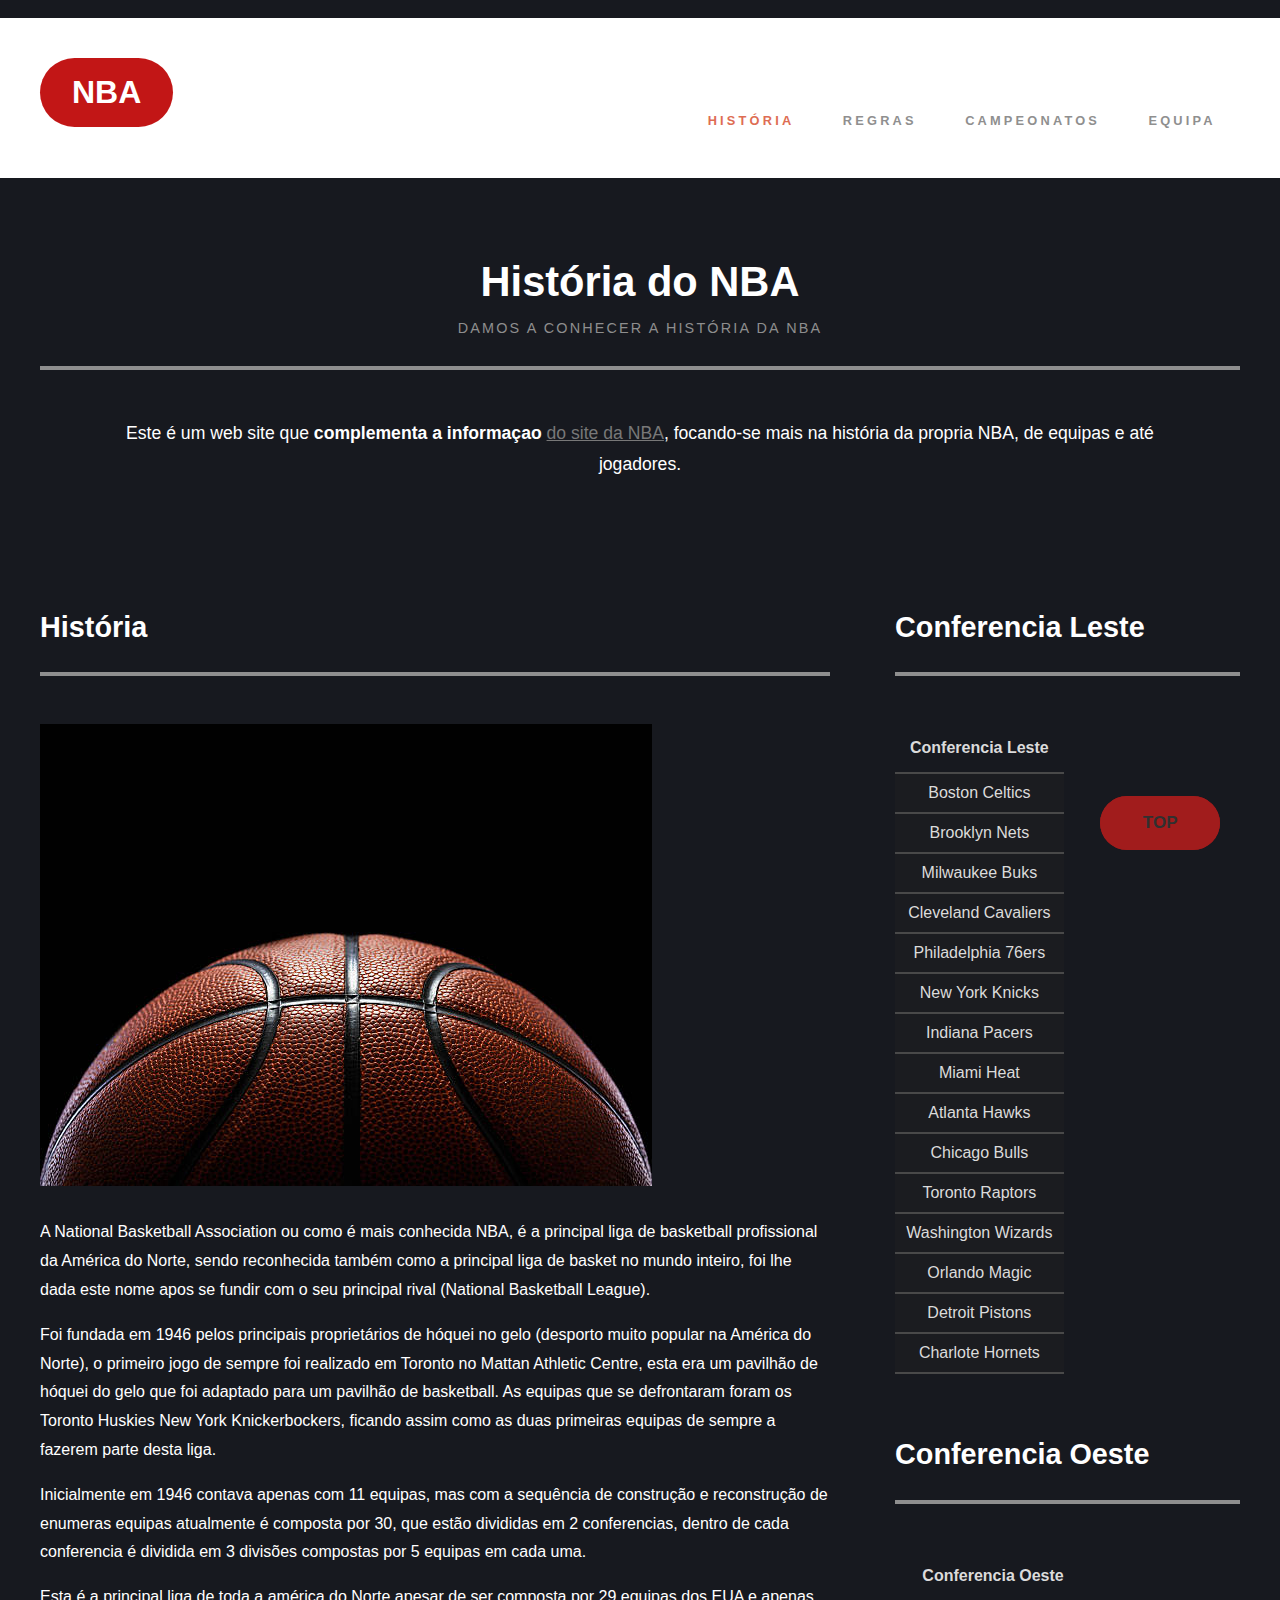
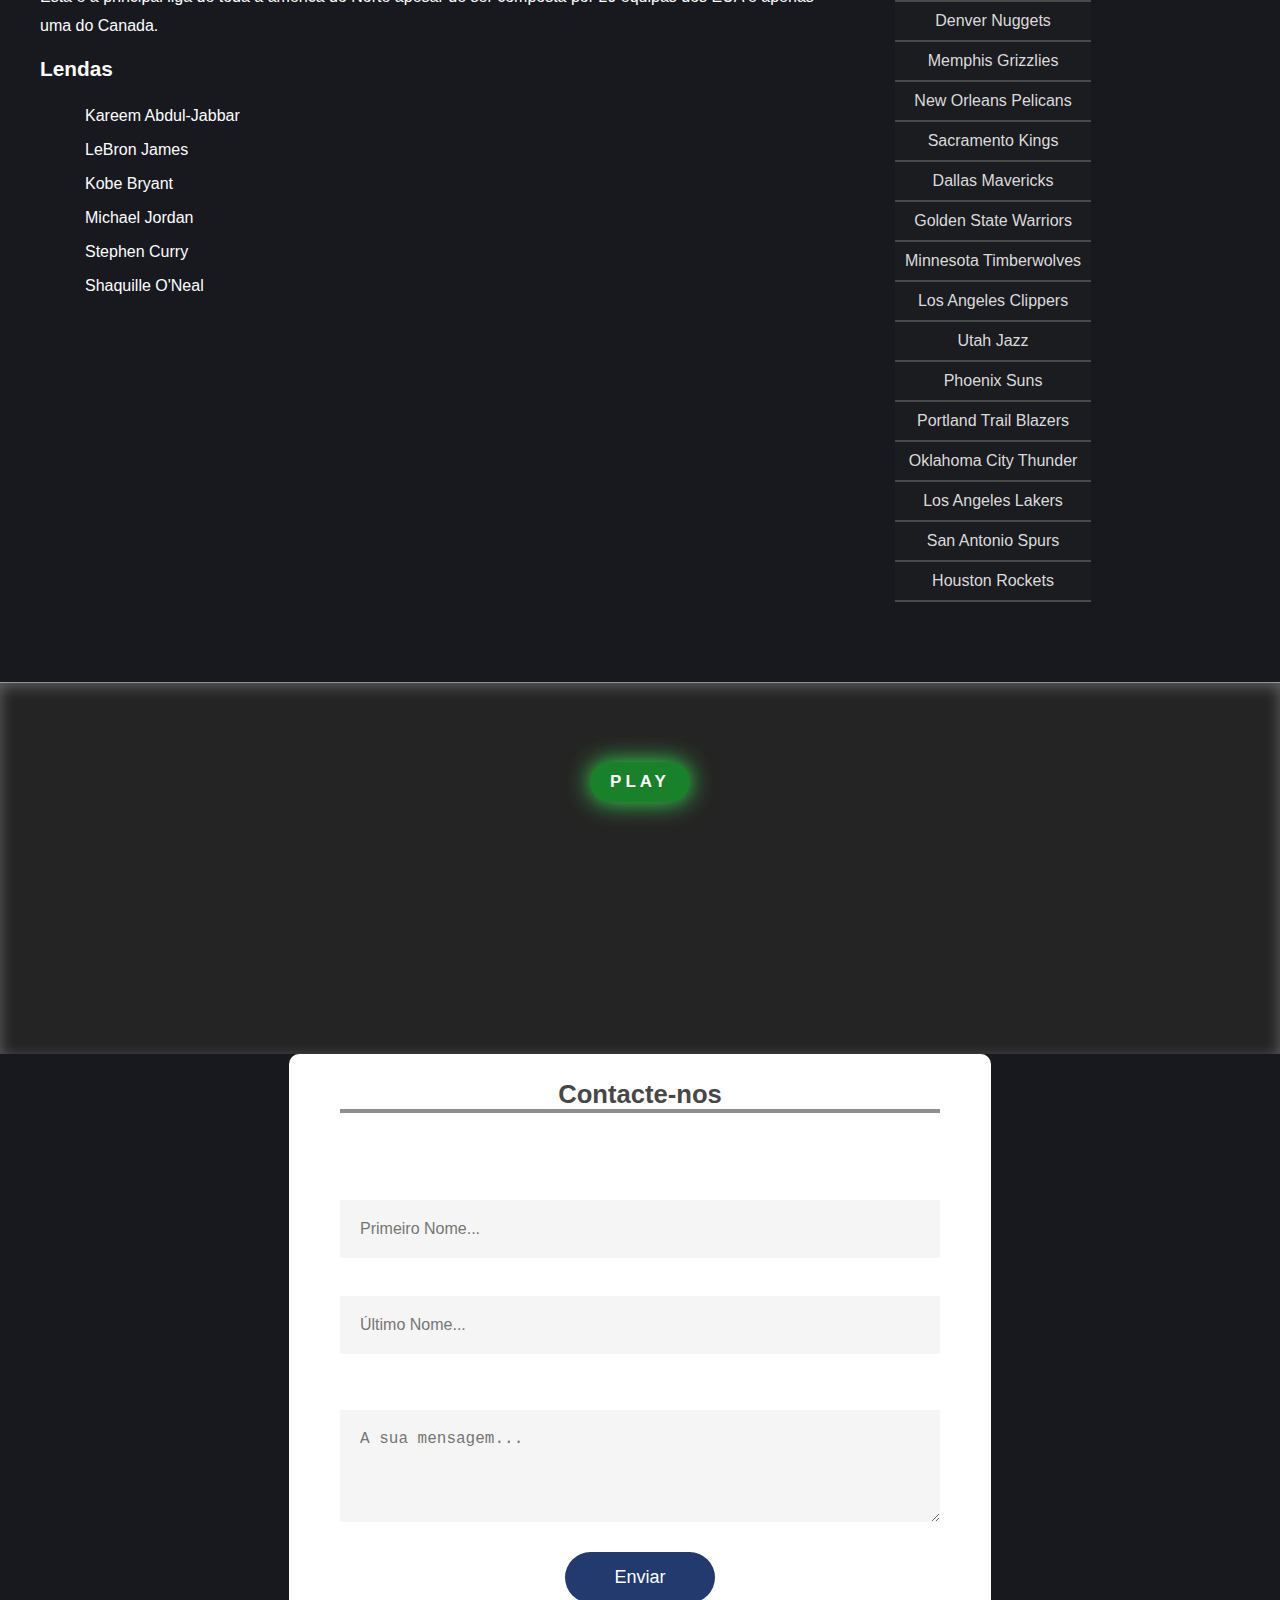
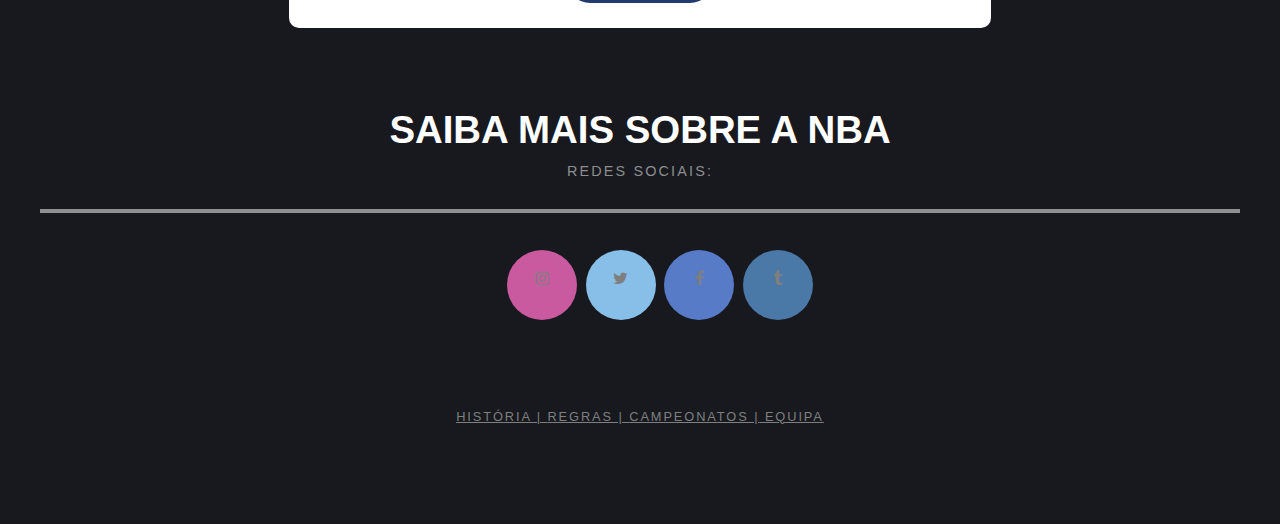
==== commit ea62aa1b: "ul" ====
--- a/index.html
+++ b/index.html
@@ -256,13 +256,13 @@
 				<h2>Saiba mais sobre a NBA</h2>
 				<span class="byline">Redes Sociais:</span>
 			</div>
-			<li class="contact">
+			<ul class="contact">
 				<a href="https://www.instagram.com/nba/" class="fa fa-instagram"></a>
 				<a href="https://twitter.com/NBA?ref_src=twsrc%5Egoogle%7Ctwcamp%5Eserp%7Ctwgr%5Eauthor"
 					class="fa fa-twitter"></a>
 				<a href="https://www.facebook.com/nba/" class="fa fa-facebook"></a>
 				<a href="https://www.tumblr.com/tagged/nba?sort=top" class="fa fa-tumblr"></a>
-			</li>
+			</ul>
 		</div>
 		<p><a href="index.html">História | </a><a href="regras.html">Regras | </a><a href="campeonatos.html">Campeonatos
 				|</a><a href="equipa.html"> Equipa</a></p>
--- a/style.css
+++ b/style.css
@@ -1,7 +1,6 @@
-@charset 'UTF-8';
+@charset "utf-8";
 
 html {
-    viewport-fit: auto;
     font-size: calc(15px + 0.1vw);
 }
 
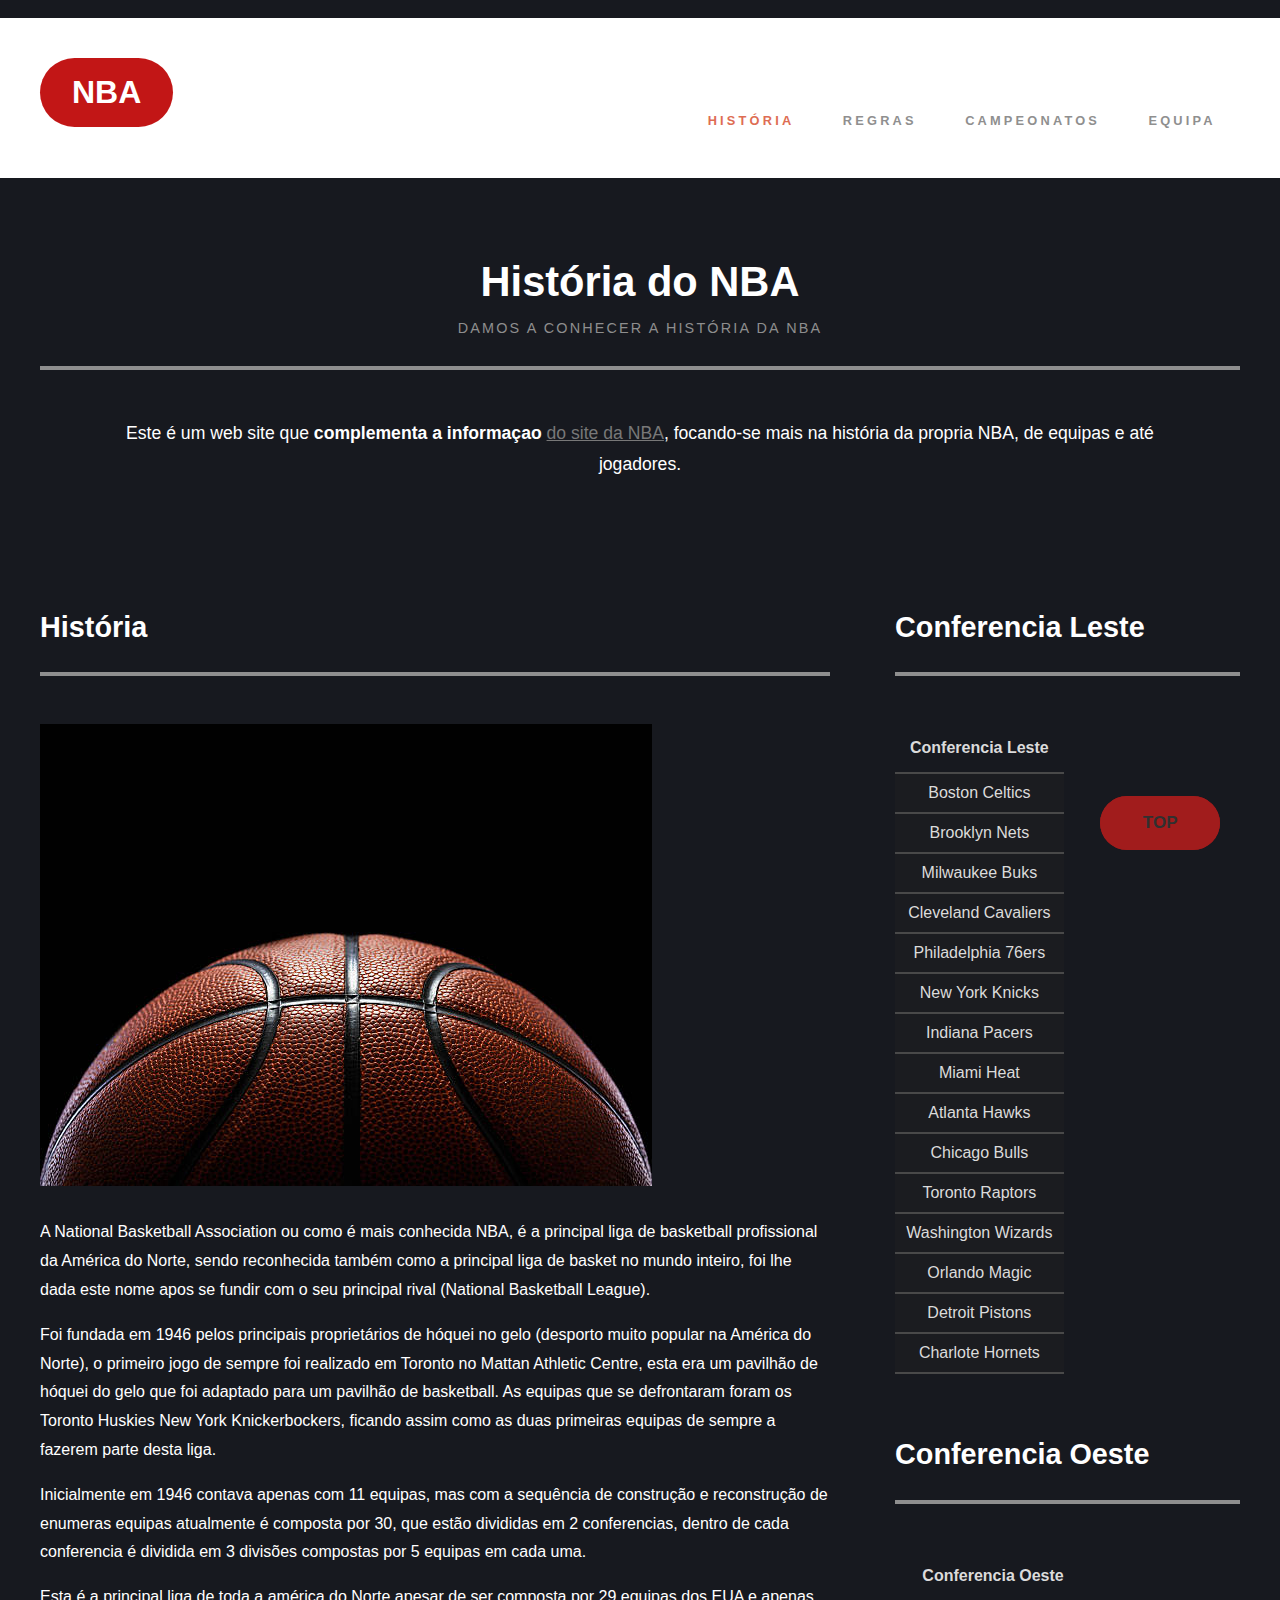
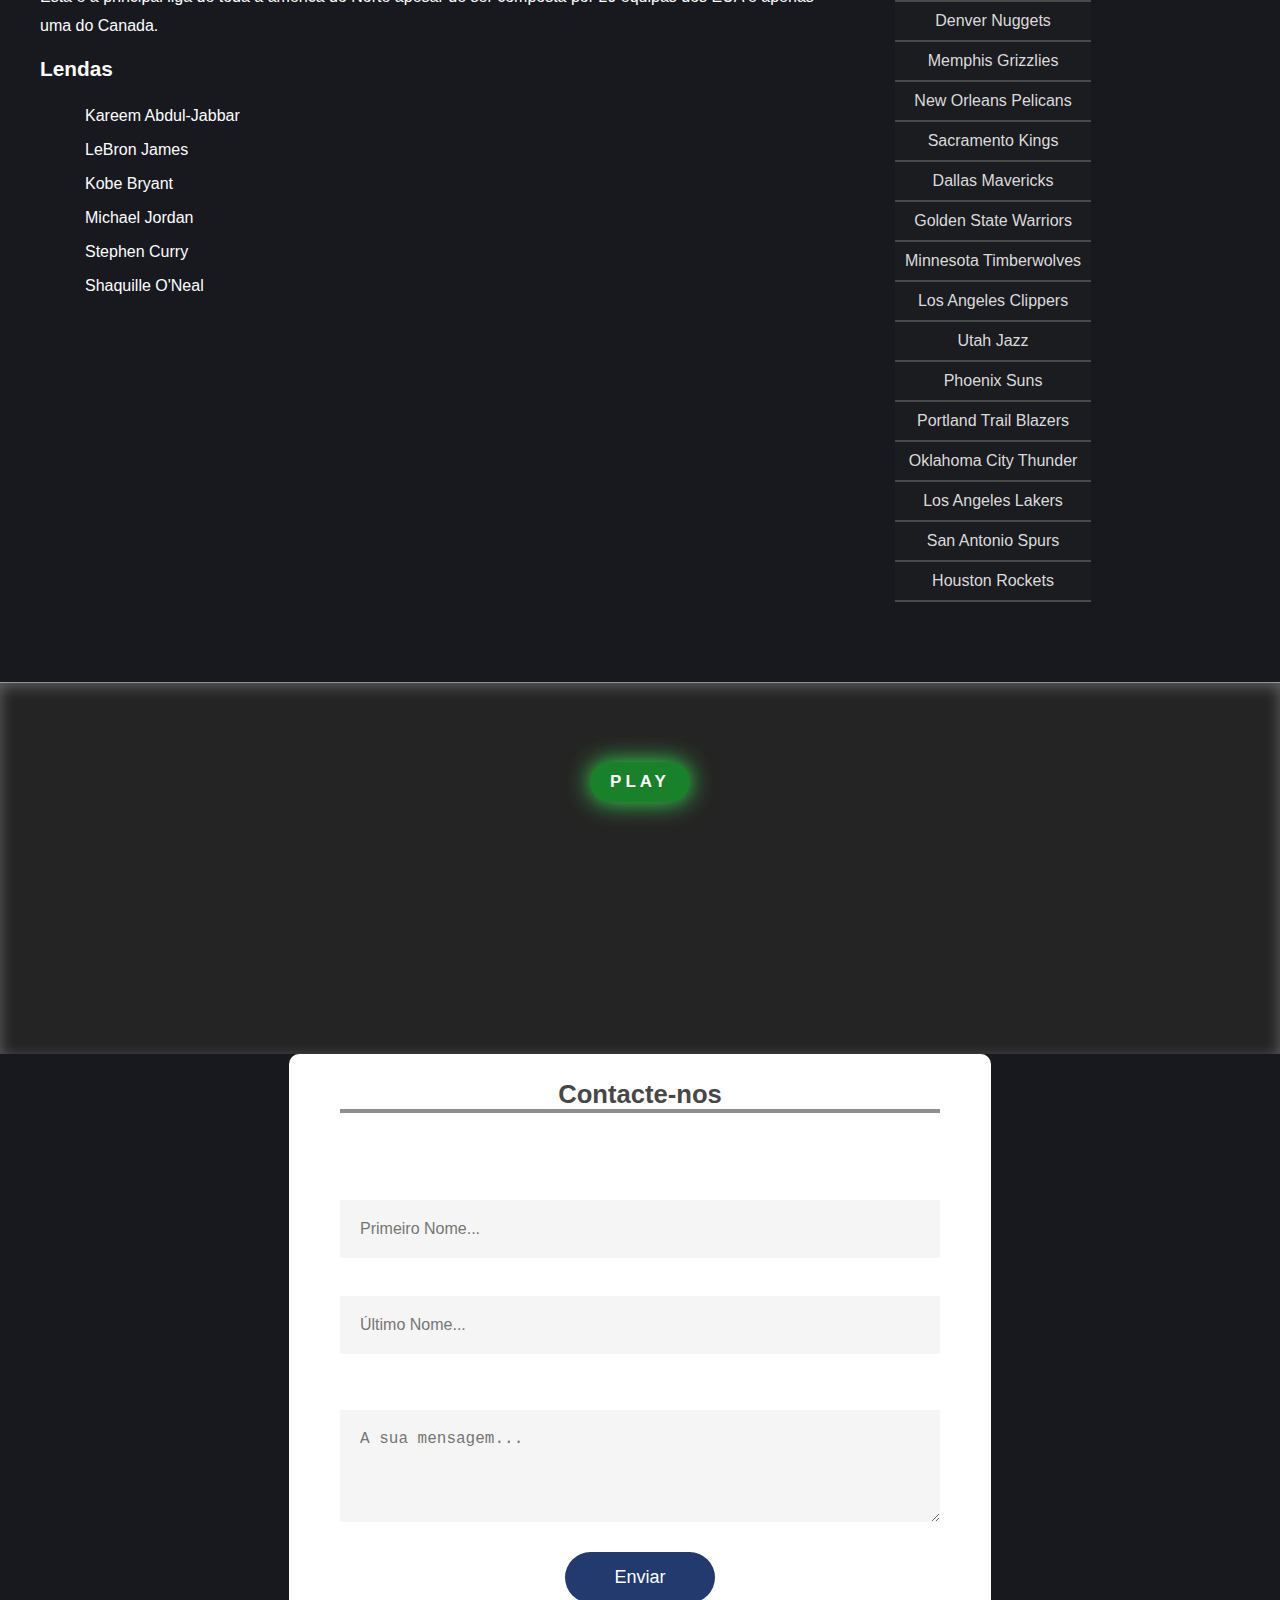
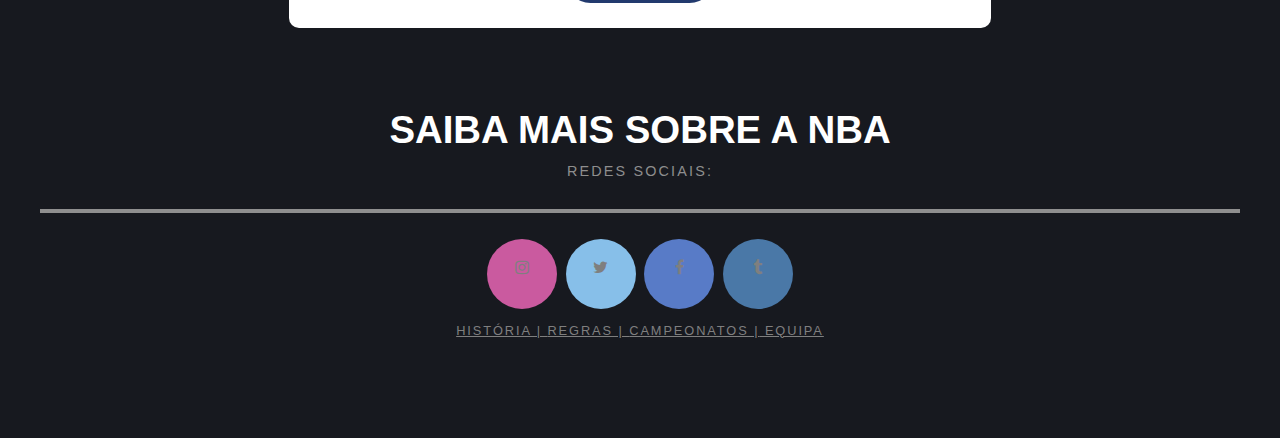
==== commit 6af06917: "li" ====
--- a/index.html
+++ b/index.html
@@ -256,13 +256,13 @@
 				<h2>Saiba mais sobre a NBA</h2>
 				<span class="byline">Redes Sociais:</span>
 			</div>
-			<ul class="contact">
+			<li class="contact">
 				<a href="https://www.instagram.com/nba/" class="fa fa-instagram"></a>
 				<a href="https://twitter.com/NBA?ref_src=twsrc%5Egoogle%7Ctwcamp%5Eserp%7Ctwgr%5Eauthor"
 					class="fa fa-twitter"></a>
 				<a href="https://www.facebook.com/nba/" class="fa fa-facebook"></a>
 				<a href="https://www.tumblr.com/tagged/nba?sort=top" class="fa fa-tumblr"></a>
-			</ul>
+			</li>
 		</div>
 		<p><a href="index.html">História | </a><a href="regras.html">Regras | </a><a href="campeonatos.html">Campeonatos
 				|</a><a href="equipa.html"> Equipa</a></p>
